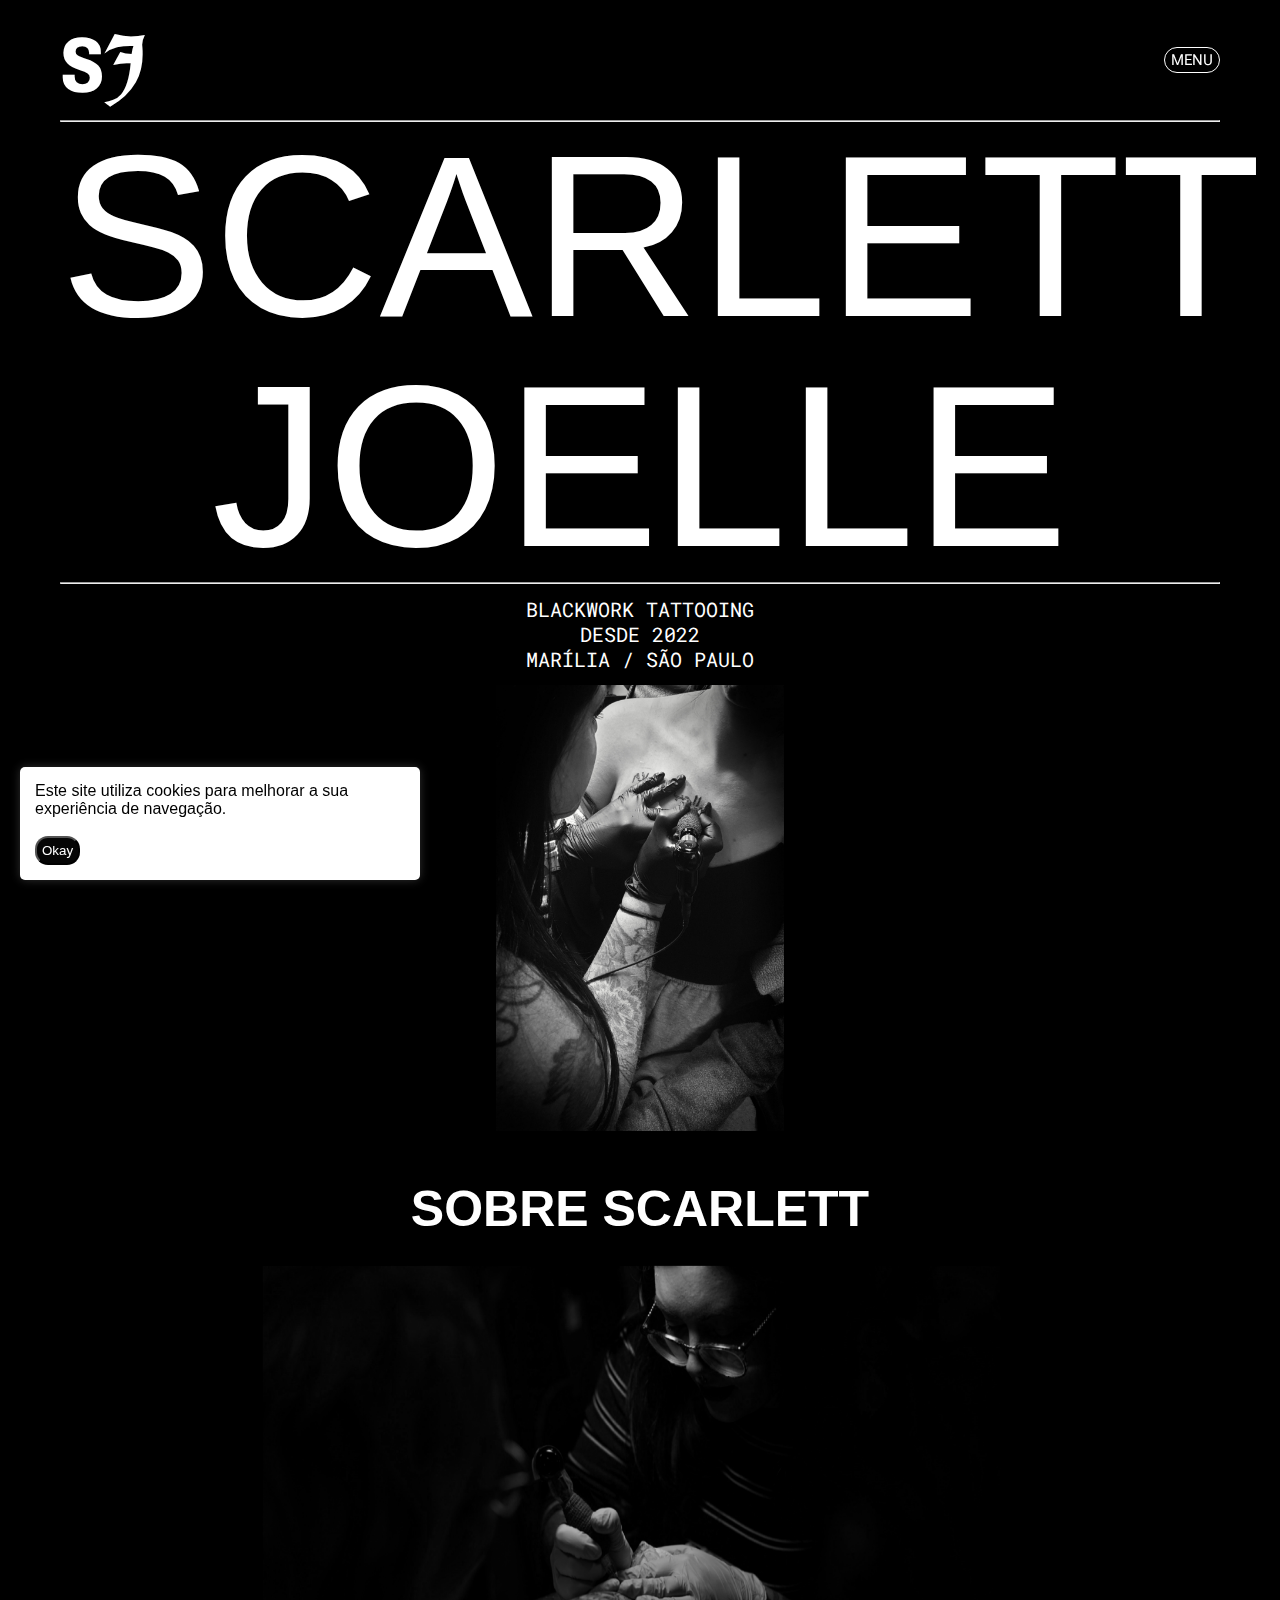
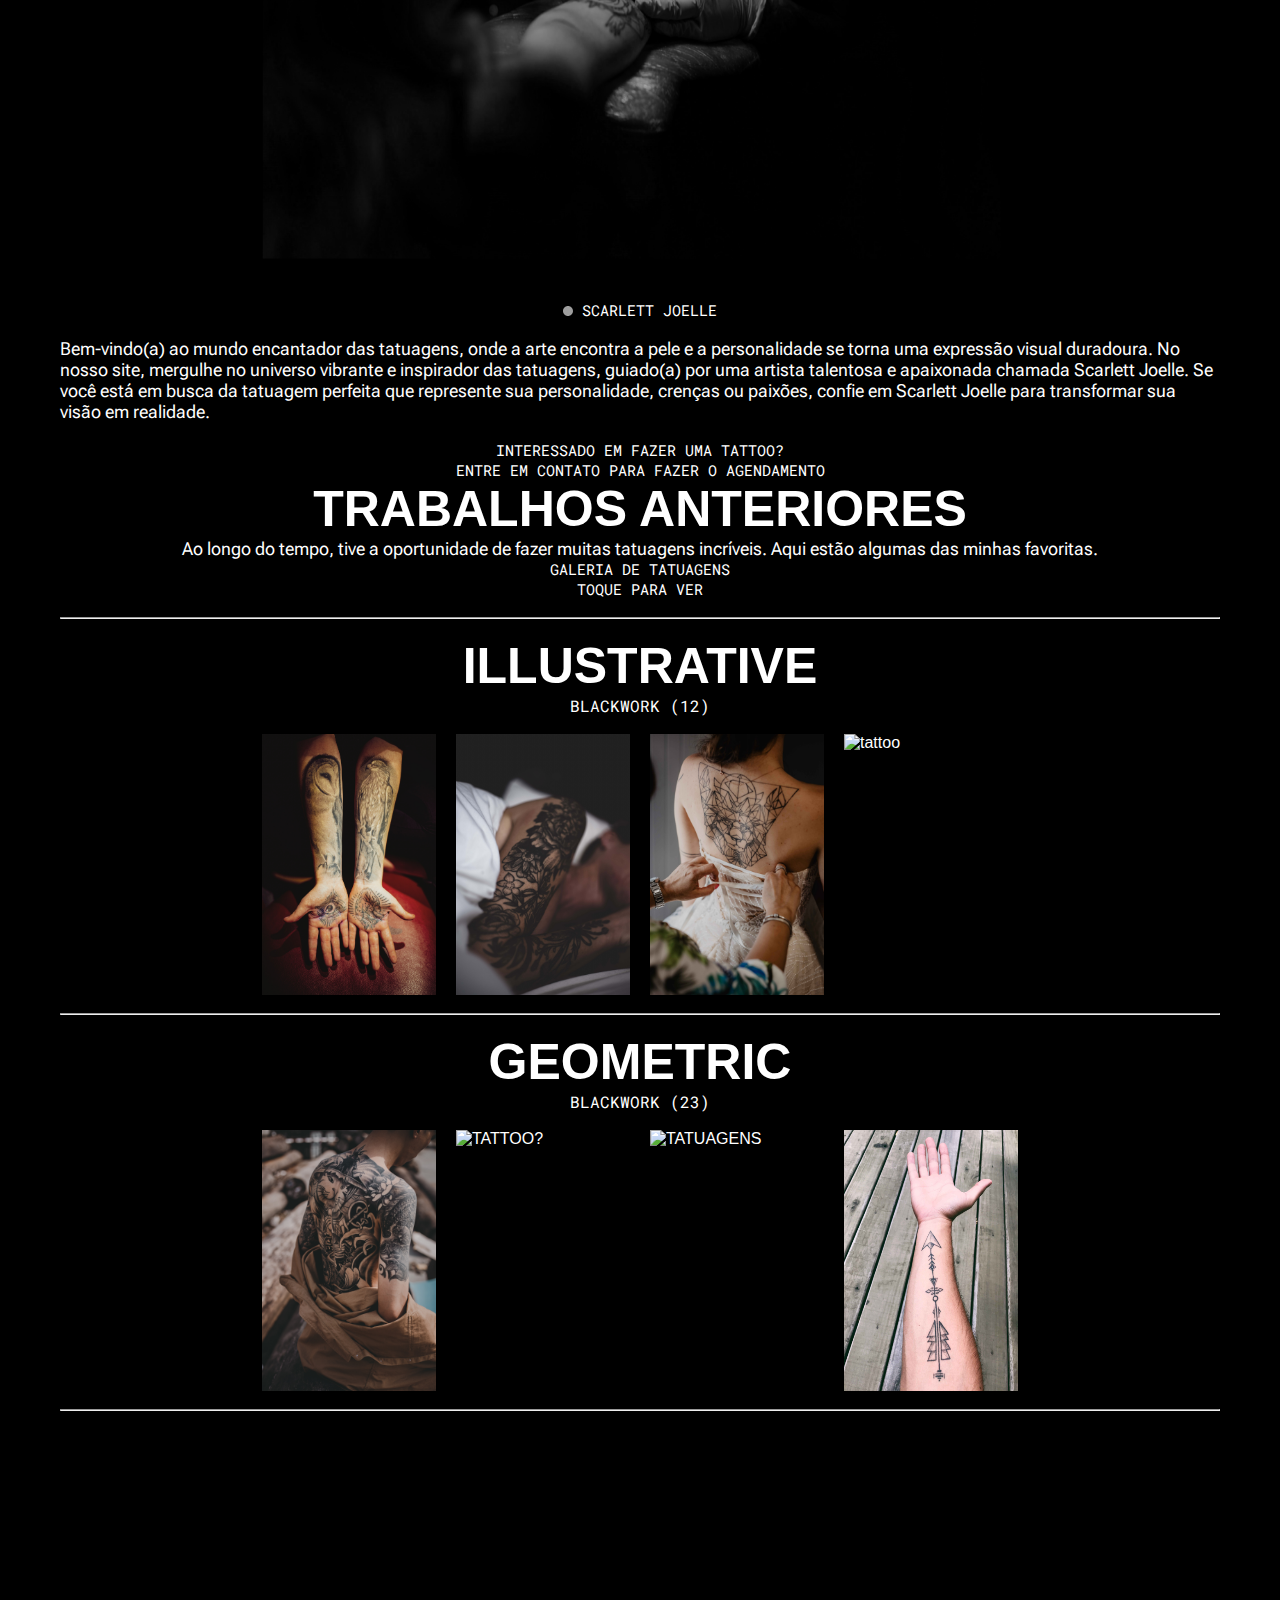
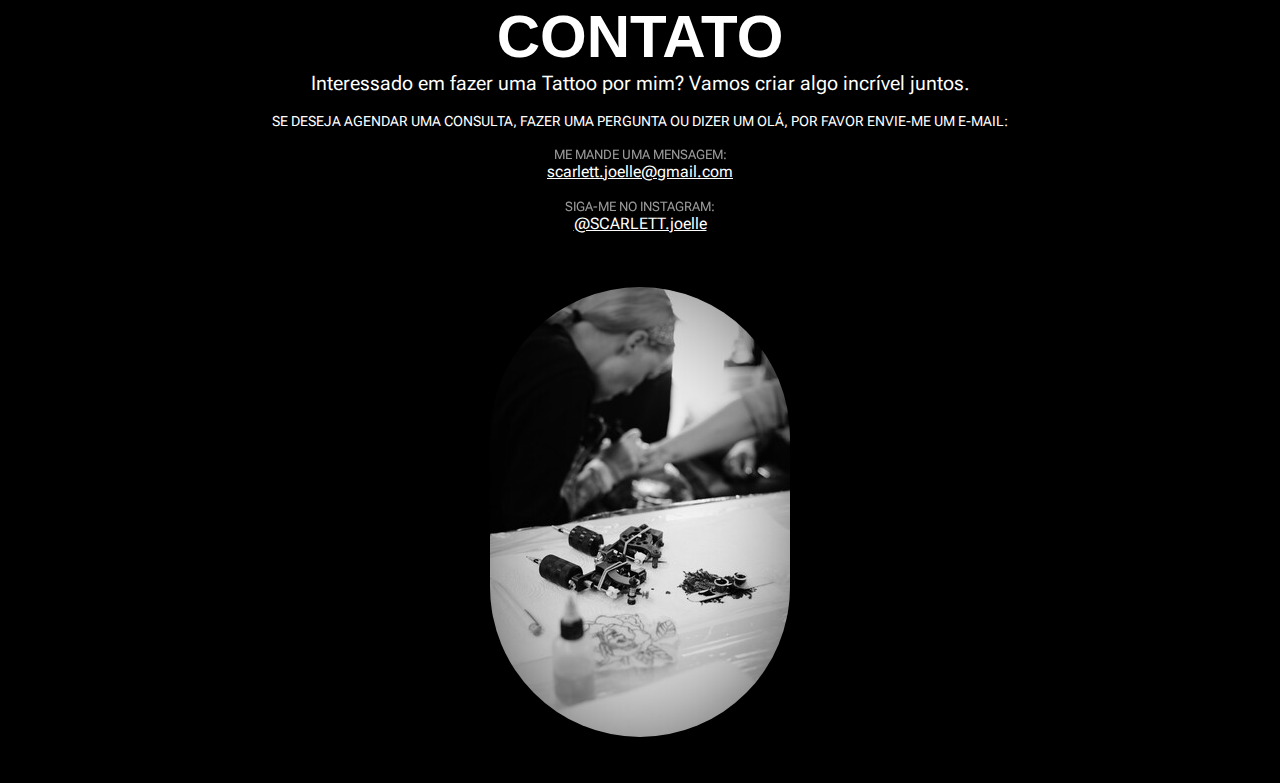
==== index.html @ e3469844 "ok" ====
<!DOCTYPE html>
<html lang="pt-BR">
  <head>
    <meta charset="UTF-8" />
    <meta http-equiv="X-UA-Compatible" content="IE=edge" />
    <meta name="viewport" content="width=device-width, initial-scale=1.0" />
    <title>Scarlett Studio.</title>
    <meta name="description" content="Confira meu portfólio de tatuagens com designs exclusivos e personalizados. Veja exemplos de estilos como realismo, minimalista e muito mais.">
    <meta name="keywords" content="tatuagens, portfólio, designs, realismo, minimalista">
    <meta name="author" content="SCARLETT JOELLE">
    <meta name="viewport" content="width=device-width, initial-scale=1.0">
    <link rel="stylesheet" href="assets/css/projeto.css" />
    <link rel="preconnect" href="https://fonts.googleapis.com">
    <link rel="preconnect" href="https://fonts.gstatic.com" crossorigin>
    <link href="https://fonts.googleapis.com/css2?family=Roboto+Condensed:wght@400;700&family=Roboto+Flex:opsz,wght@8..144,400;8..144,500&family=Roboto+Mono:wght@400;500;600;700&family=Roboto:wght@500;700;900&family=UnifrakturCook:wght@700&display=swap" rel="stylesheet">   
    <script>
    function mostraMenu(){
        var elementNav = document.getElementById("menu");
        elementNav.classList.toggle("menu-aberto");
        var elementNav = document.getElementById("btn-menu");
        elementNav.classList.toggle("btn-menu-fechar");
    }
  </script>
  <!-- Google tag (gtag.js) -->
<script async src="https://www.googletagmanager.com/gtag/js?id=G-7M1KTWNKVF"></script>
<script>
  window.dataLayer = window.dataLayer || [];
  function gtag(){dataLayer.push(arguments);}
  gtag('js', new Date());

  gtag('config', 'G-7M1KTWNKVF');
</script>

  </head>
  <body>
    <div id="cookie-notification">
      <p>Este site utiliza cookies para melhorar a sua experiência de navegação.</p>
      <br>
      <button id="accept-cookie">Okay</button>
    </div>
    
    <script>
      // Função para fechar a notificação de cookie e definir um cookie de aceitação ou negação
      function closeCookieNotification(accepted) {
        document.getElementById("cookie-notification").style.display = "none";
        var cookieValue = accepted ? "true" : "false";
        // Define um cookie chamado "cookie_accepted" com o valor de aceitação ou negação e validade de 30 dias
        var date = new Date();
        date.setTime(date.getTime() + 30 * 24 * 60 * 60 * 1000);
        var expires = "expires=" + date.toUTCString();
        document.cookie = "cookie_accepted=" + cookieValue + ";" + expires + ";path=/";
      }
    
      // Verifica se o cookie de aceitação ou negação já existe
      function checkCookieAccepted() {
        var cookies = document.cookie.split(";");
        for (var i = 0; i < cookies.length; i++) {
          var cookie = cookies[i].trim();
          if (cookie.indexOf("cookie_accepted=") === 0) {
            return cookie.substring("cookie_accepted=".length, cookie.length) === "true";
          }
        }
        return false;
      }
    
      // Verifica se o cookie de aceitação ou negação existe, caso contrário, exibe a notificação
      if (!checkCookieAccepted()) {
        document.getElementById("cookie-notification").style.display = "block";
      }
    
      // Adiciona o evento de clique ao botão de aceitar cookie
      document.getElementById("accept-cookie").addEventListener("click", function() {
        closeCookieNotification(true);
      });
    </script>

    <header>
        <div id="cabecalho">
          <a href="index.html"><h1>S<span class="sl">J</span></h1></a>
          <a id="btn-menu" href="#" onclick="mostraMenu();"></a>
        </div>
        <nav id="menu">
            <a id="display" href="#sobre" onclick="mostraMenu();">SOBRE</a>
            <a href="#trabahos" onclick="mostraMenu();">TRABALHOS</a>
            <a id="display" href="#contato" onclick="mostraMenu();">CONTATO</a>
        </nav>
        
      </header>
    <main>
        <section id="tit">
          <hr class="linha"/>
          SCARLETT JOELLE
          <hr class="linha"/>
          <p id="p-tit">BLACKWORK TATTOOING
            <br>
            DESDE 2022
            <br>
            MARÍLIA /  SÃO PAULO</p>
          <img id="banner" src="assets/images/scott-brayley-IfFhWg6dvDY-unsplash-editado.jpg" alt="tattoo">
        </section>
        <section id="sobre">
          <h2 id="sob-tit">SOBRE SCARLETT</h2>
          <img id="img-sob" src="assets/images/17_05_2023 20_08_24.png" alt="tattoo">
          <p id="img-desc-sob"><svg height="10px" width="10px" version="1.1" id="Capa_1" xmlns="http://www.w3.org/2000/svg" xmlns:xlink="http://www.w3.org/1999/xlink" viewBox="0 0 451.827 451.827" xml:space="preserve" fill="#000000"><g id="SVGRepo_bgCarrier" stroke-width="0"></g><g id="SVGRepo_tracerCarrier" stroke-linecap="round" stroke-linejoin="round"></g><g id="SVGRepo_iconCarrier"> <g> <g> <path style="fill:#9e9e9e;" d="M225.922,0C101.351,0,0.004,101.347,0.004,225.917s101.347,225.909,225.917,225.909 c124.554,0,225.901-101.347,225.901-225.909C451.823,101.347,350.476,0,225.922,0z"></path> </g> </g> </g></svg> SCARLETT JOELLE</p>
          <br>
          <p id="sob-texto">Bem-vindo(a) ao mundo encantador das tatuagens, onde a arte encontra a pele e a personalidade se torna uma expressão visual duradoura. No nosso site, mergulhe no universo vibrante e inspirador das tatuagens, guiado(a) por uma artista talentosa e apaixonada chamada Scarlett Joelle. Se você está em busca da tatuagem perfeita que represente sua personalidade, crenças ou paixões, confie em Scarlett Joelle para transformar sua visão em realidade. </p>
          <br>
          <p id="sob-texto-2">INTERESSADO EM FAZER UMA TATTOO?</p>
          <p id="sob-texto-3">ENTRE EM CONTATO PARA FAZER O AGENDAMENTO</p>
        </section>
        <section id="trabahos">
          <b><h2 id="trab-tit">TRABALHOS ANTERIORES</h2></b>
          <p id="trab-sub">Ao longo do tempo, tive a oportunidade de fazer muitas tatuagens incríveis. Aqui estão algumas das minhas favoritas.</p>
          <b><p class="sobre-ilus">GALERIA DE TATUAGENS</p></b>
          <p class="sobre-ilus">TOQUE PARA VER</p>
          <br>
          <hr class="linha"/>
          <br>
          <h3 id="ilustra">ILLUSTRATIVE</h3>
          <p id="ilus">BLACKWORK (12)</p>
          <br>
          <div class="galeria">
            <img src="assets/images/aleks-marinkovic-SU0K64C51M0-unsplash.jpg" alt="tattoo">
            <img src="assets/images/paul-johnston-iAKXY_fPt8E-unsplash-editado5.jpg" alt="tattoo">
            <img src="assets/images/victoria-priessnitz-77YBkkZl800-unsplash-editado2.jpg" alt="tattoo">
            <img src="assets/images/david-suarez--xTucAgmR4w-unsplash.jpg" alt="tattoo">
          </div>
          <br>
          <hr class="linha"/>
          <br>
          <h3 id="geo">GEOMETRIC</h3>
          <p id="ilus">BLACKWORK (23)</p>
          <br>
          <div class="galeria">
            <img src="assets/images/hung-pham-DWHzxQd_uOY-unsplash.jpg" alt="TATTOOING">
            <img src="assets/images/jannis-lucas-oax6DCsi6V4-unsplash.jpg" alt="TATTOO?">
            <img src="assets/images/jasmin-chew-WbWOF8z_NGQ-unsplash.jpg" alt="TATUAGENS">
            <img src="assets/images/matheus-frade-bWoig_hZxIU-unsplash-editado3.jpg" alt="Tattoo">
          </div>
          <br>
          <hr class="linha"/>
          <br>
          <br>
          <br>

        </section>
        <br>
        <section id="contato">
          <br>
        <br>
        <br>
        <br>
          <h2 id="cont-tit">CONTATO</h2>
          <p id="cont-sub">Interessado em fazer uma Tattoo por mim? Vamos criar algo incrível juntos.</p>
          <br>
          <p id="cont-text-2">SE DESEJA AGENDAR UMA CONSULTA, FAZER UMA PERGUNTA OU DIZER UM OLÁ, POR FAVOR ENVIE-ME UM E-MAIL:</p>
          <br>
          <p id="pre-email">ME MANDE UMA MENSAGEM:</p>
          <a href="mailto:scarlett.joelle@gmail.com" target="_blank">scarlett.joelle@gmail.com</a>
          <br>
          <p id="pre-ig">SIGA-ME NO INSTAGRAM:</p>
          <a href="https://www.instagram.com/seu_usuario/" target="_blank">@SCARLETT.joelle</a>
          <br>
          <br>
          <br>
          <img id="cont-img"  src="assets/images/sinitta-leunen-S9xEfo2V1ic-unsplash (1).jpg" alt="tattoo">
          
        </section>
    </main>
    <footer>

    </footer>
    
  </body>
 
</html>
---- assets/css/projeto.css ----
* {
    margin: 0px;
    padding: 0px;
    box-sizing: border-box;
  }
  
  body { 
    background-color: rgb(0, 0, 0);
    color: #ffffff;
  }

  /* header */
  
  #cabecalho {
    z-index: 10;
    position: relative;
    display: flex;
    max-width: 1200px;
    margin: 0px auto;
    height: 120px;
    border-bottom: 1.5px solid transparent;
    justify-content: space-between;
    align-items: center;
    padding: 0px 20px ;
    filter: drop-shadow(0px 2px 3px #000);
  }

  header {
    position: sticky;
    top: 0px;
    left: 0px;
    width:100%;
   
  } 

  h1 {
    width: 87px;
    height: 68px;
    font-weight: 700 bold;
    font-size: 76px;
    line-height: 76px; 
    color: #ffffff;
    /* filter: invert(1) contrast(9); */
    background: inherit;
    position: relative;
    cursor: pointer;
  }

  .sl {
    font-family: 'UnifrakturCook', cursive;
    /* Other font properties */
  }
  

  h1::after {
    content: "";
    position: absolute;
    top: 50%;
    left: 4px;
    width: 0px;
    height: 6px;
    background-color: #ffffff;
    transition: all .4s ease;
   
  }

  h1:hover::after  {
    width: 100% !important;
  }
  
  /* menu */

  #btn-menu {
    color: #ffffff transparent;
    /*filter: invert(1) contrast(9);*/
  }

  #btn-menu,
  h1 {
    color: rgb(255, 255, 255);
    text-align: center;
  }

  #btn-menu {
    border:1px solid #ffffff ;
    border-radius: 13px ;
    font-weight: 400;
    padding: 6px;
    font-size: 15px;
    text-decoration: none;
    line-height: 12px;
  }

  #btn-menu::after {
    content: "MENU";
  }

  .btn-menu-fechar::after {
    content: "FECHAR" !important;
  }

  #cabecalho a{
    text-decoration: none;
  }

  #menu a {
    color: #ffffff;
    font-size:80px;
    font-weight: bolder;
    text-decoration: none;
    text-align: center;
    /*filter: drop-shadow(0px 2px 3px #000);*/
  }

  .menu-aberto{ 
    transition: all .6s ease-out;
    top: 0px !important;
  }
  
  #menu{
    display: flex !important;
    flex-direction: column;
    position: absolute;
    top: -100vh;
    left: 0px;
    width: 100%;
    padding-top: 120px;
    padding-bottom: 120px;
    background-color: rgba(0, 0, 0, 0.973);
  }

  /*#display {
    font-family: 'UnifrakturCook', cursive;
  }*/

  #cookie-notification {
    background-color: #ffffff;
    font-family: Arial, Helvetica, sans-serif;
    color: #000000;
    border-radius: 5px;
    padding: 15px;
    position: fixed;
    bottom: 20px;
    left: 20px;
    right: 20px;
    max-width: 400px;
    box-shadow: 0 0 10px rgb(48, 48, 48);
  }
  
  #accept-cookie {
    background-color: rgba(0, 0, 0, 0.98);
    color: #ffffff;
    padding: 5px;
    border-radius: 13px;
    transition: all 0.3s ease;
    text-align: right; 
  }
  
  #accept-cookie:hover {
    cursor: pointer;
    background-color: rgba(150, 150, 150, 0.98);
    color: #000000;
    box-shadow: 0 0 10px rgb(0, 0, 0);
  }

  header,
  main {
    font-family: Arial, Helvetica, sans-serif;
    padding: 0px 20px;
    max-width: 1200px;
    margin-inline: auto;
  }
  
  section {
    min-height: 500px;
    font-family: Arial, Helvetica, sans-serif;
  }

  section::first-letter {
    font-family: 'UnifrakturCook', cursive;
    /* Other font properties */
  }
  
  .linha {
  border: 0px 20px;
  margin: 0px auto;
  align-items: center;
  max-width: 1200px;
  width: 100%;
  color: #ffffff;
  padding: 20px auto;
 }

  /* Section: Título */

 
  

  #tit {
    font-weight:normal;
    font-size: 15vw;
    line-height: 1;
    text-align: center;
    color: #ffffff;
  }
  
  #tit::first-letter {
    font-family: 'UnifrakturCook', cursive;
    /* Other font properties */
  }

  #p-tit {
    font-family: 'Roboto Mono', monospace;
    font-weight: 400;
    font-size: 20px;
    line-height: 25px;
    border: 10px auto;
    padding-top: 13px;
  }
  
  #banner {
  padding: 13px;
  background-image: url('../images/scott-brayley-IfFhWg6dvDY-unsplash.jpg');
  width: 314px;
  height: 472px;
  }

  /* Section: Sobre */
  
  #sobre {
  display: flex;
  justify-content: center;
  align-items: center;
  flex-direction: column;
  text-align: center;
  height: 100vh;
  }
  
  #sob-tit{
  font-size: 50px;
  font-weight: bold;
  }

  #img-sob {
    height: 236px;
    width: 314px;
    margin-bottom: 20px;
  }
  
  #img-desc-sob{
  font-family: 'Roboto Mono', monospace;
  font-weight: 400;
  font-size: 15px;
  text-align: left;
  }
  
  #sob-texto{
    font-family: 'Roboto Flex', sans-serif;
    font-size: 18px;
  font-weight: 400;
  text-align: left;
  }

  #sob-texto-2 {
    font-size: 15px;
  font-family: 'Roboto Mono', monospace;
  font-weight: 400;
  text-align: left;
  }

  #sob-texto-3 {
    font-size: 15px;
  font-family: 'Roboto Mono', monospace;
  font-weight: 400;
  text-align: left;
  }
  
  /* Section: Trabalhos */

  #trabalhos {
    display: flex;
    justify-content: center;
    align-items: center;
    flex-direction: column;
    text-align: center;
    height: 100vh;
  }

  #trab-tit{
    text-align: center;
    font-size: 50px;
    font-weight: bold;
  }
  
  #trab-sub{
    font-size: 18px;
    font-family: 'Roboto Flex', sans-serif;
    font-weight: 400;
    text-align: center;
  }

  .sobre-ilus{
    font-family: 'Roboto Mono', monospace;
    font-size: 15px;
    text-align: center;
    font-weight: normal;
  }

  #ilustra{
    font-size: 50px;
    text-align: center;
    font-weight: bold;
  }

  #geo{
    font-size: 50px;
    text-align: center;
    font-weight: bold;
  }
  
  #ilus{
    font-family: 'Roboto Mono', monospace;
    text-align: center;
    padding: 20px auto;
  }
  
/* CONTATO */

#cont-tit{
  text-align: center;
  font-size: 60px;
  font-weight: bold;
}

#cont-sub{
  font-family: 'Roboto Flex', sans-serif;
  font-size: 20px;
  font-weight: 400;
}

#cont-text-2{
  font-family: 'Roboto Flex', sans-serif;
  font-weight: 400;
  font-size: 14px;
}

#pre-email {
  font-family: 'Roboto Flex', sans-serif;
  opacity: 0.6;
  font-weight: 400;
  font-size: 13px;
}

#pre-ig {
  font-family: 'Roboto Flex', sans-serif;
  opacity: 0.6;
  font-size: 13px;
}

#contato {
  display: flex;
  justify-content: center;
  align-items: center;
  flex-direction: column;
  text-align: center;
  height: 100vh;
}

  .underline {
    animation: letter-animation 5s linear;
  }
  
  

  #cont-img{
    border-radius: 150px;
  }
  /* desktop */

.galeria{
  display: flex;
  justify-content: center;
  flex-direction: column;
  gap:20px;
}

a {
  font-family: 'Roboto Flex', sans-serif;
  color: #ffffff;
}

  @media (min-width: 700px) {
    #tit {

      font-style: condensed;
      font-weight: 500;
      font-size: 15vw;
    }
    
.galeria{
  display: flex;
  justify-content: center;
  flex-direction: row;
  gap:20px;
}

.galeria img {
  width: 15%;
}

 
  }
  
  @media (min-width:1200px) {
   
    #cabecalho {
        padding: 0px 0px ;
      }
      #tit {
        font-style: condensed;
        font-weight: 500;
        font-size: 230px;
      }

      #img-sob {
        width: 800px;
        height: 800px;
      }
   
 }
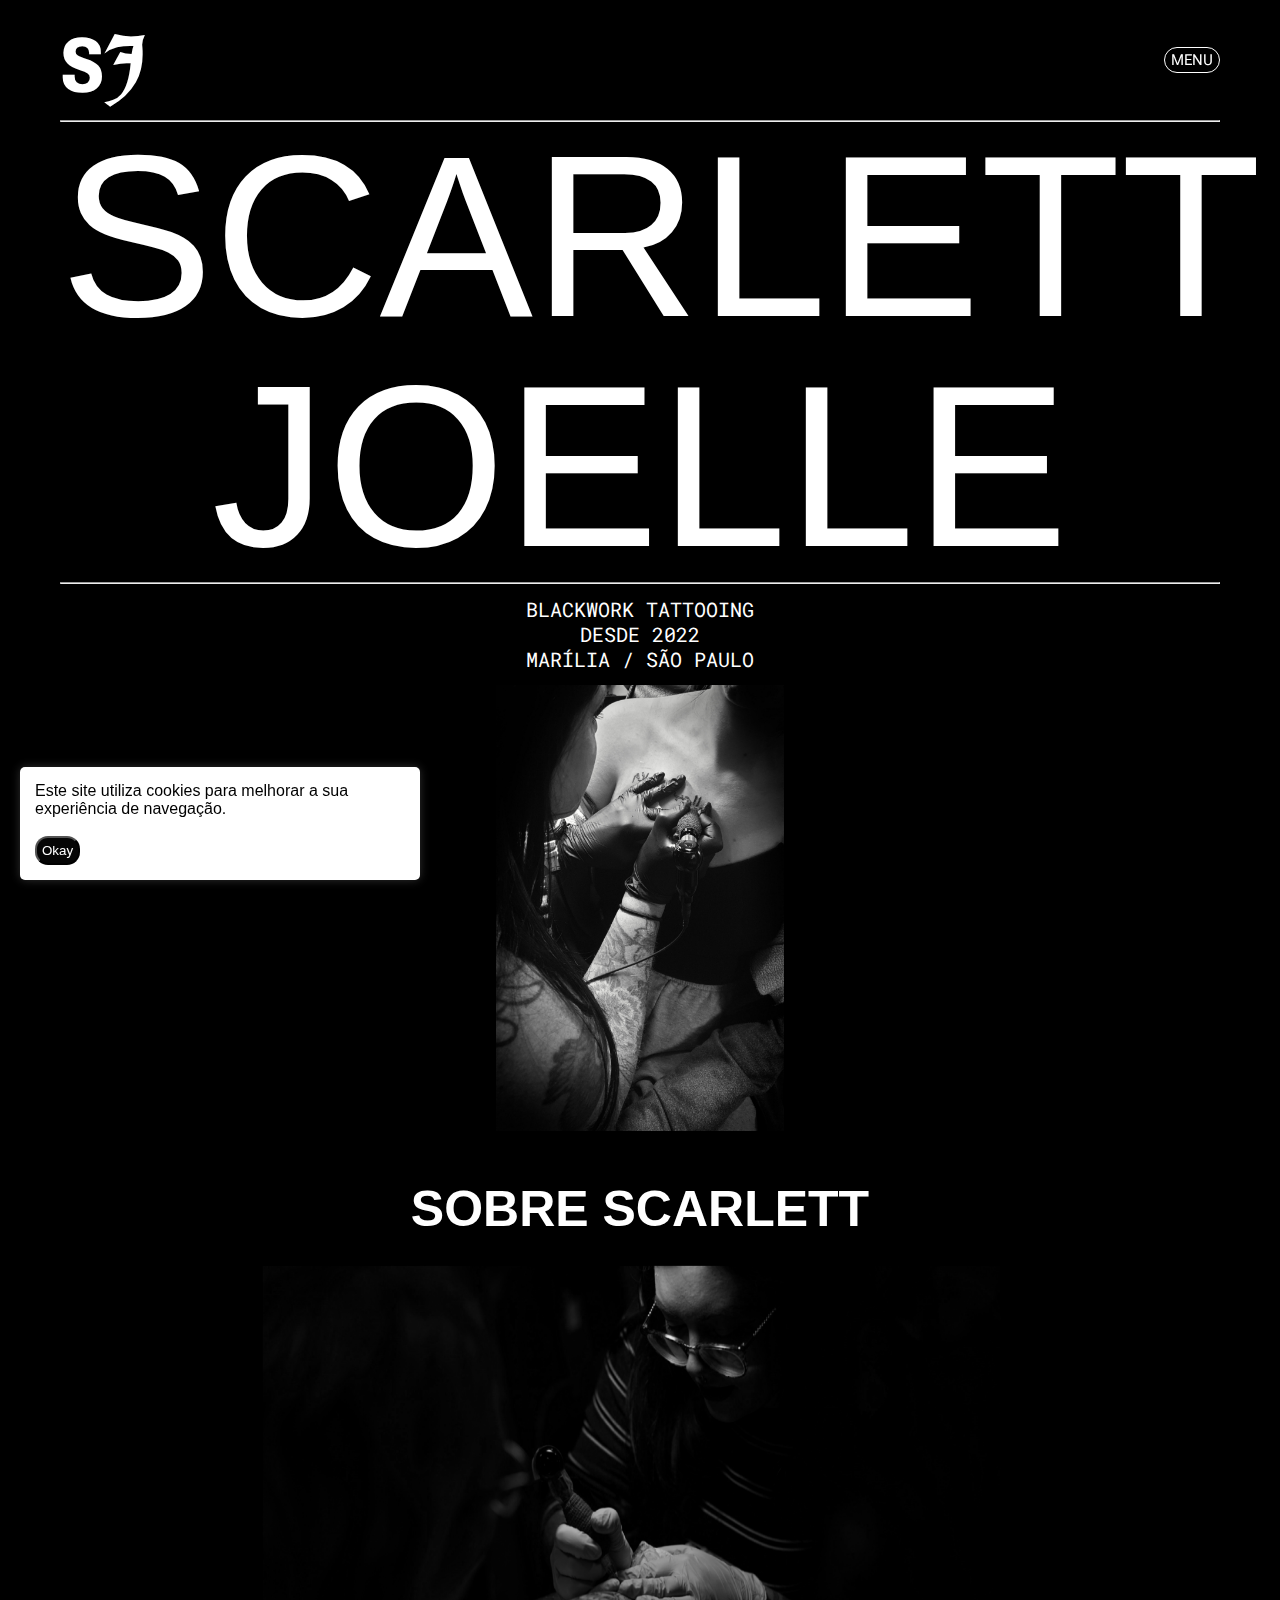
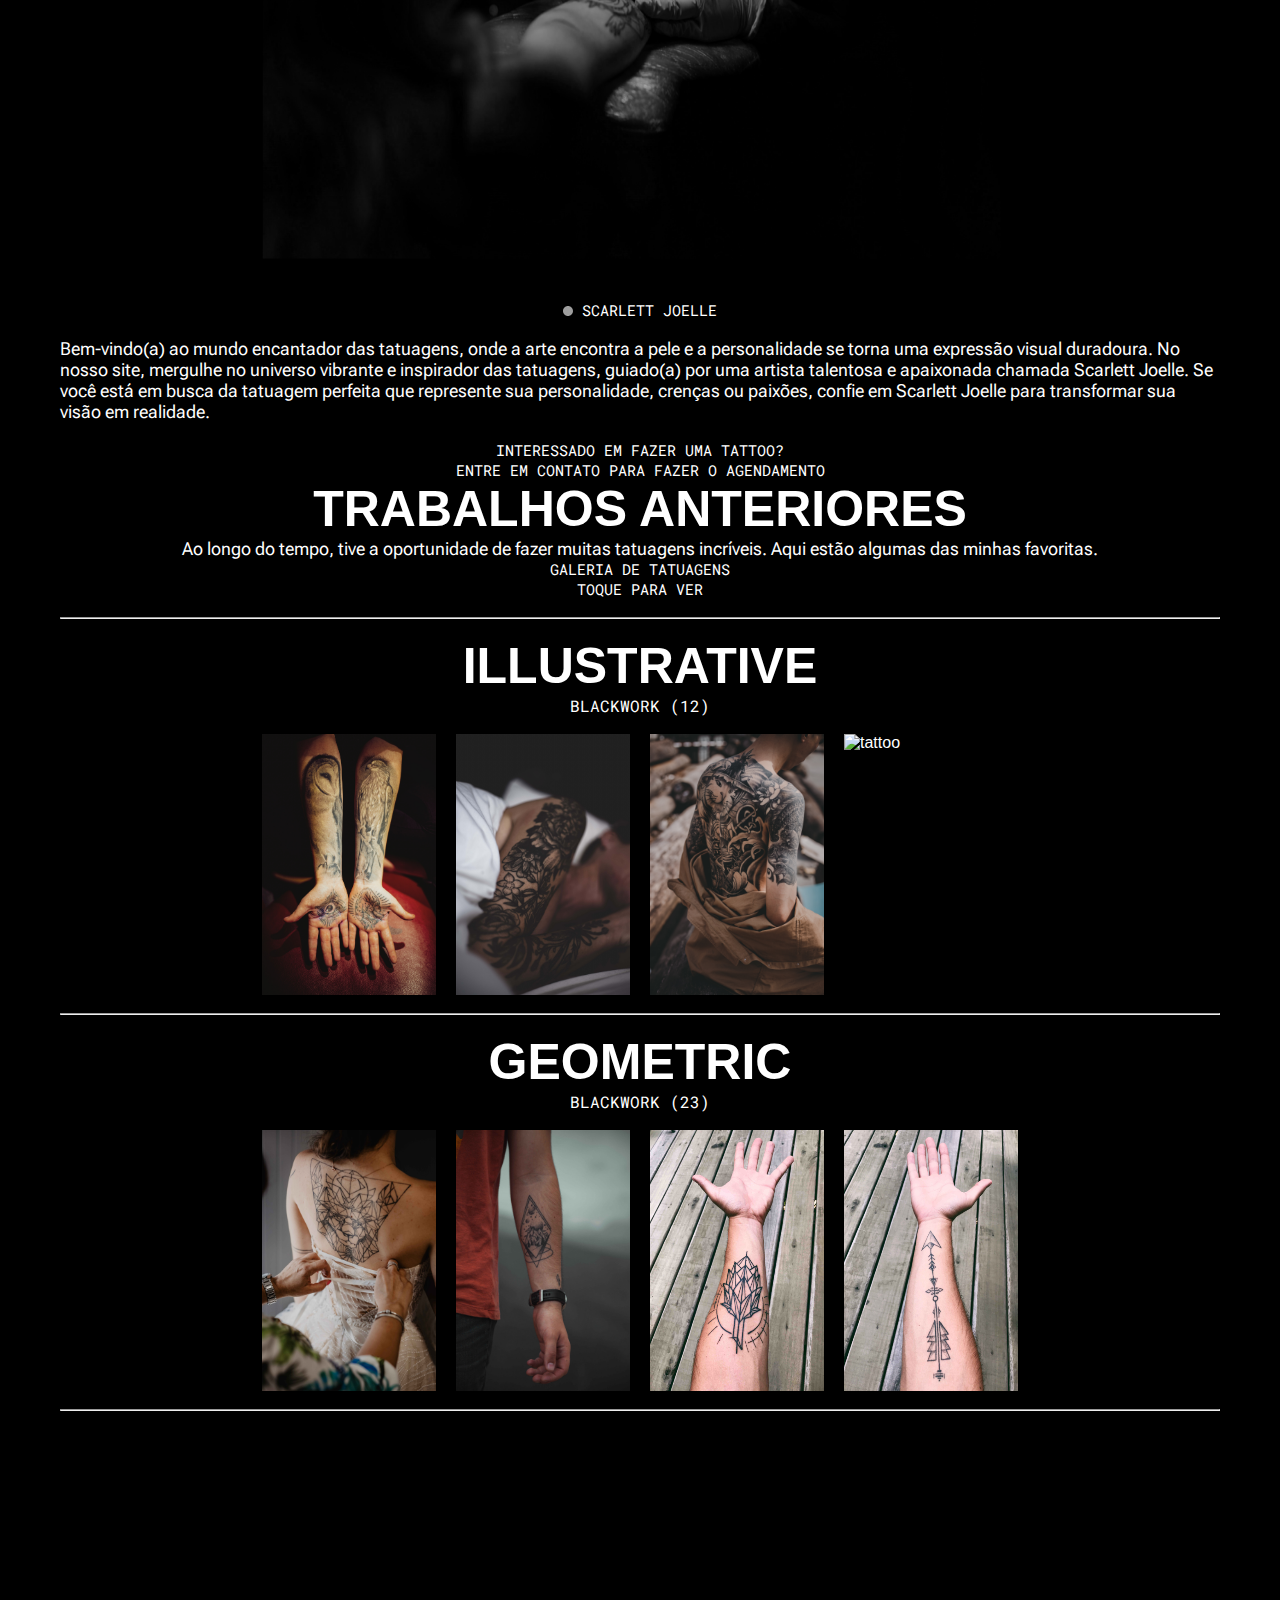
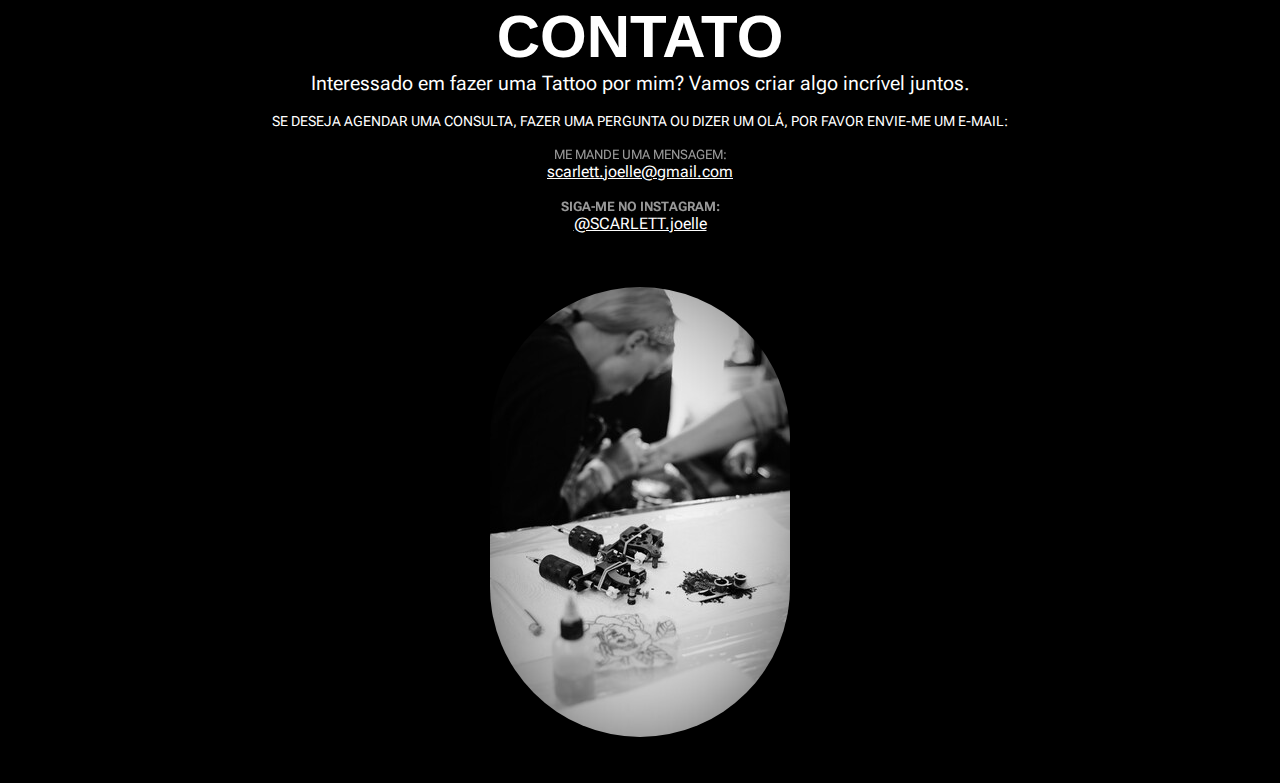
==== commit 7ee7af6f: "Merge branch 'main' of https://github.com/mayathianne/proj" ====
--- a/index.html
+++ b/index.html
@@ -105,36 +105,36 @@
           <br>
           <p id="sob-texto">Bem-vindo(a) ao mundo encantador das tatuagens, onde a arte encontra a pele e a personalidade se torna uma expressão visual duradoura. No nosso site, mergulhe no universo vibrante e inspirador das tatuagens, guiado(a) por uma artista talentosa e apaixonada chamada Scarlett Joelle. Se você está em busca da tatuagem perfeita que represente sua personalidade, crenças ou paixões, confie em Scarlett Joelle para transformar sua visão em realidade. </p>
           <br>
-          <p id="sob-texto-2">INTERESSADO EM FAZER UMA TATTOO?</p>
-          <p id="sob-texto-3">ENTRE EM CONTATO PARA FAZER O AGENDAMENTO</p>
+          <h3 id="sob-texto-2">INTERESSADO EM FAZER UMA TATTOO?</h3>
+          <h3 id="sob-texto-3">ENTRE EM CONTATO PARA FAZER O AGENDAMENTO</h3>
         </section>
         <section id="trabahos">
-          <b><h2 id="trab-tit">TRABALHOS ANTERIORES</h2></b>
+          <b><p id="trab-tit">TRABALHOS ANTERIORES</p></b>
           <p id="trab-sub">Ao longo do tempo, tive a oportunidade de fazer muitas tatuagens incríveis. Aqui estão algumas das minhas favoritas.</p>
           <b><p class="sobre-ilus">GALERIA DE TATUAGENS</p></b>
           <p class="sobre-ilus">TOQUE PARA VER</p>
           <br>
           <hr class="linha"/>
           <br>
-          <h3 id="ilustra">ILLUSTRATIVE</h3>
+          <p id="ilustra">ILLUSTRATIVE</p>
           <p id="ilus">BLACKWORK (12)</p>
           <br>
           <div class="galeria">
             <img src="assets/images/aleks-marinkovic-SU0K64C51M0-unsplash.jpg" alt="tattoo">
             <img src="assets/images/paul-johnston-iAKXY_fPt8E-unsplash-editado5.jpg" alt="tattoo">
-            <img src="assets/images/victoria-priessnitz-77YBkkZl800-unsplash-editado2.jpg" alt="tattoo">
+            <img src="assets/images/hung-pham-DWHzxQd_uOY-unsplash.jpg" alt="tattoo">
             <img src="assets/images/david-suarez--xTucAgmR4w-unsplash.jpg" alt="tattoo">
           </div>
           <br>
           <hr class="linha"/>
           <br>
-          <h3 id="geo">GEOMETRIC</h3>
+          <p id="geo">GEOMETRIC</p>
           <p id="ilus">BLACKWORK (23)</p>
           <br>
           <div class="galeria">
-            <img src="assets/images/hung-pham-DWHzxQd_uOY-unsplash.jpg" alt="TATTOOING">
-            <img src="assets/images/jannis-lucas-oax6DCsi6V4-unsplash.jpg" alt="TATTOO?">
-            <img src="assets/images/jasmin-chew-WbWOF8z_NGQ-unsplash.jpg" alt="TATUAGENS">
+            <img src="assets/images/victoria-priessnitz-77YBkkZl800-unsplash-editado2.jpg" alt="TATTOOING">
+            <img src="assets/images/daniel-eliashevskyi-CDxbP9Rq1sc-unsplash-editado.jpg" alt="TATTOO?">
+            <img src="assets/images/matheus-frade-eyzdb1C3JDM-unsplash-editado12.jpg" alt="TATUAGENS">
             <img src="assets/images/matheus-frade-bWoig_hZxIU-unsplash-editado3.jpg" alt="Tattoo">
           </div>
           <br>
@@ -150,15 +150,15 @@
         <br>
         <br>
         <br>
-          <h2 id="cont-tit">CONTATO</h2>
+          <p id="cont-tit">CONTATO</p>
           <p id="cont-sub">Interessado em fazer uma Tattoo por mim? Vamos criar algo incrível juntos.</p>
           <br>
-          <p id="cont-text-2">SE DESEJA AGENDAR UMA CONSULTA, FAZER UMA PERGUNTA OU DIZER UM OLÁ, POR FAVOR ENVIE-ME UM E-MAIL:</p>
+          <h3 id="cont-text-2">SE DESEJA AGENDAR UMA CONSULTA, FAZER UMA PERGUNTA OU DIZER UM OLÁ, POR FAVOR ENVIE-ME UM E-MAIL:</h3>
           <br>
-          <p id="pre-email">ME MANDE UMA MENSAGEM:</p>
+          <h3 id="pre-email">ME MANDE UMA MENSAGEM:</h3>
           <a href="mailto:scarlett.joelle@gmail.com" target="_blank">scarlett.joelle@gmail.com</a>
           <br>
-          <p id="pre-ig">SIGA-ME NO INSTAGRAM:</p>
+          <h3 id="pre-ig">SIGA-ME NO INSTAGRAM:</h3>
           <a href="https://www.instagram.com/seu_usuario/" target="_blank">@SCARLETT.joelle</a>
           <br>
           <br>
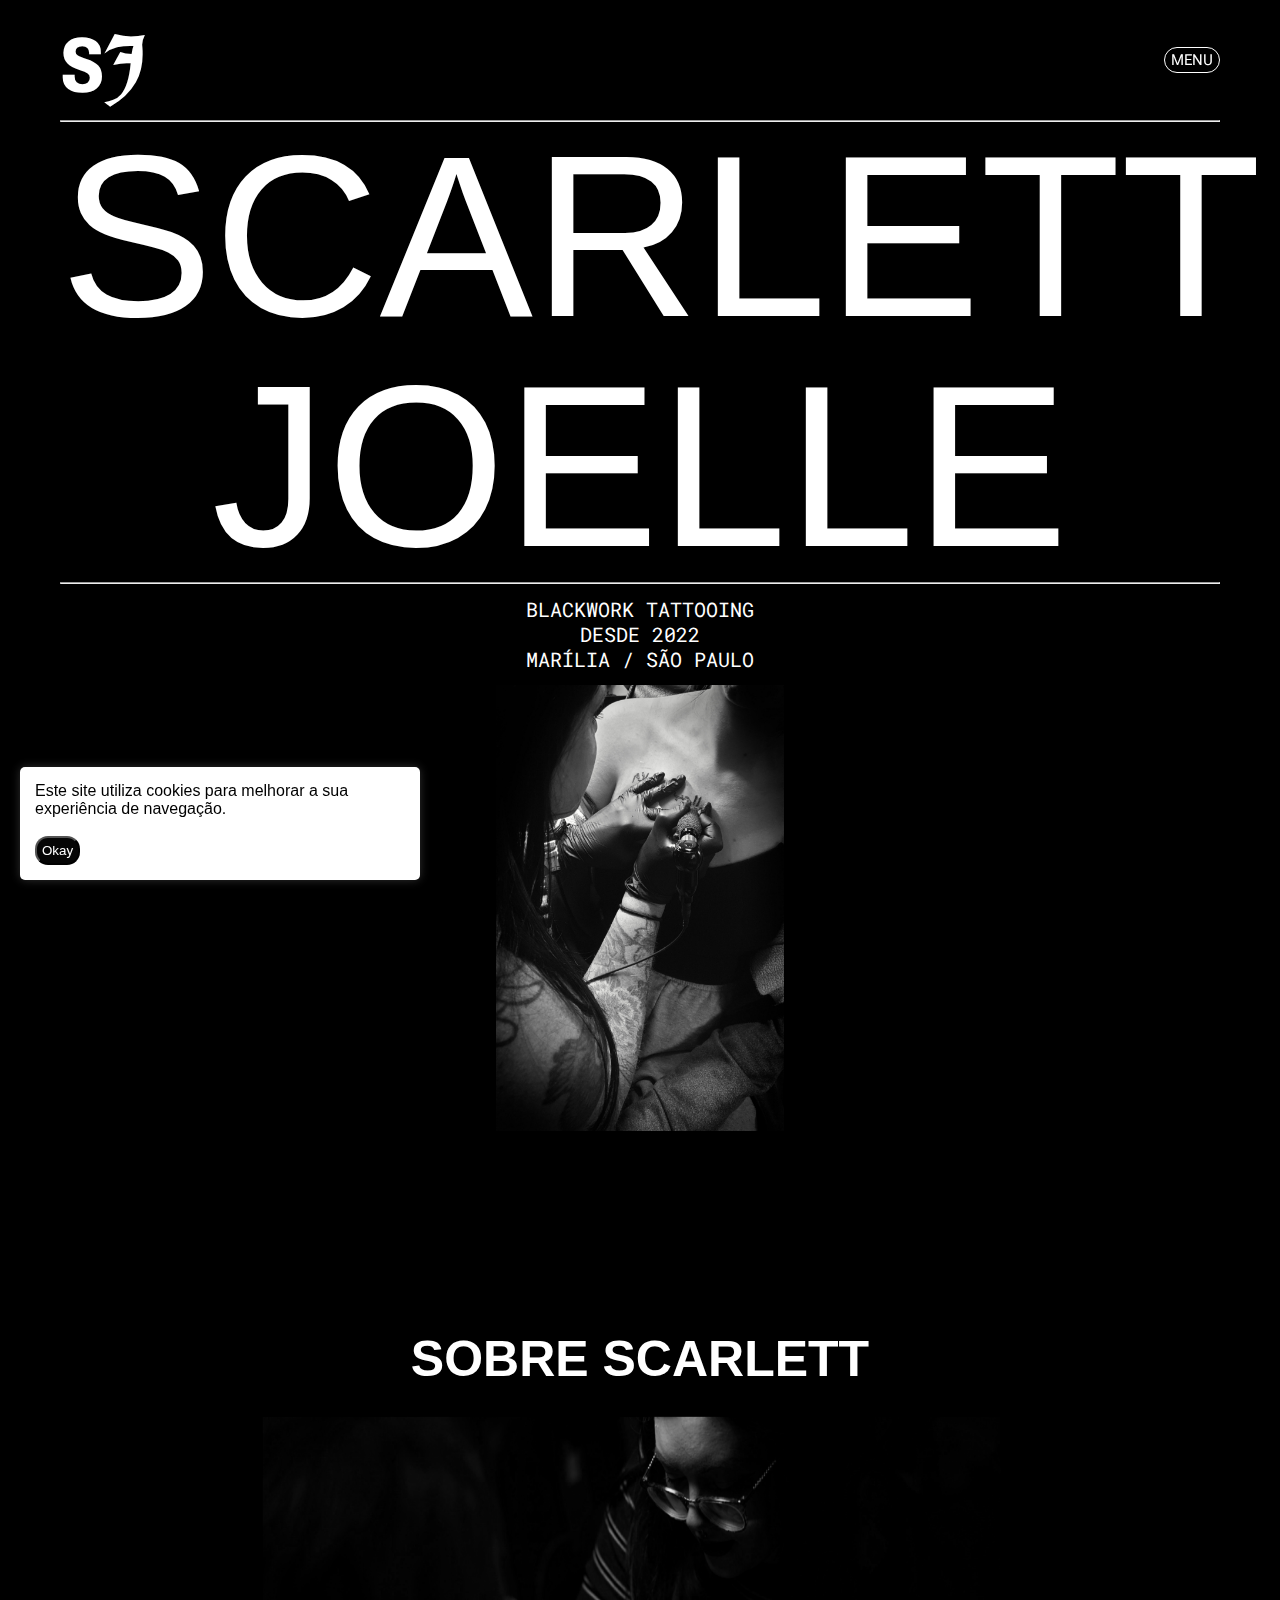
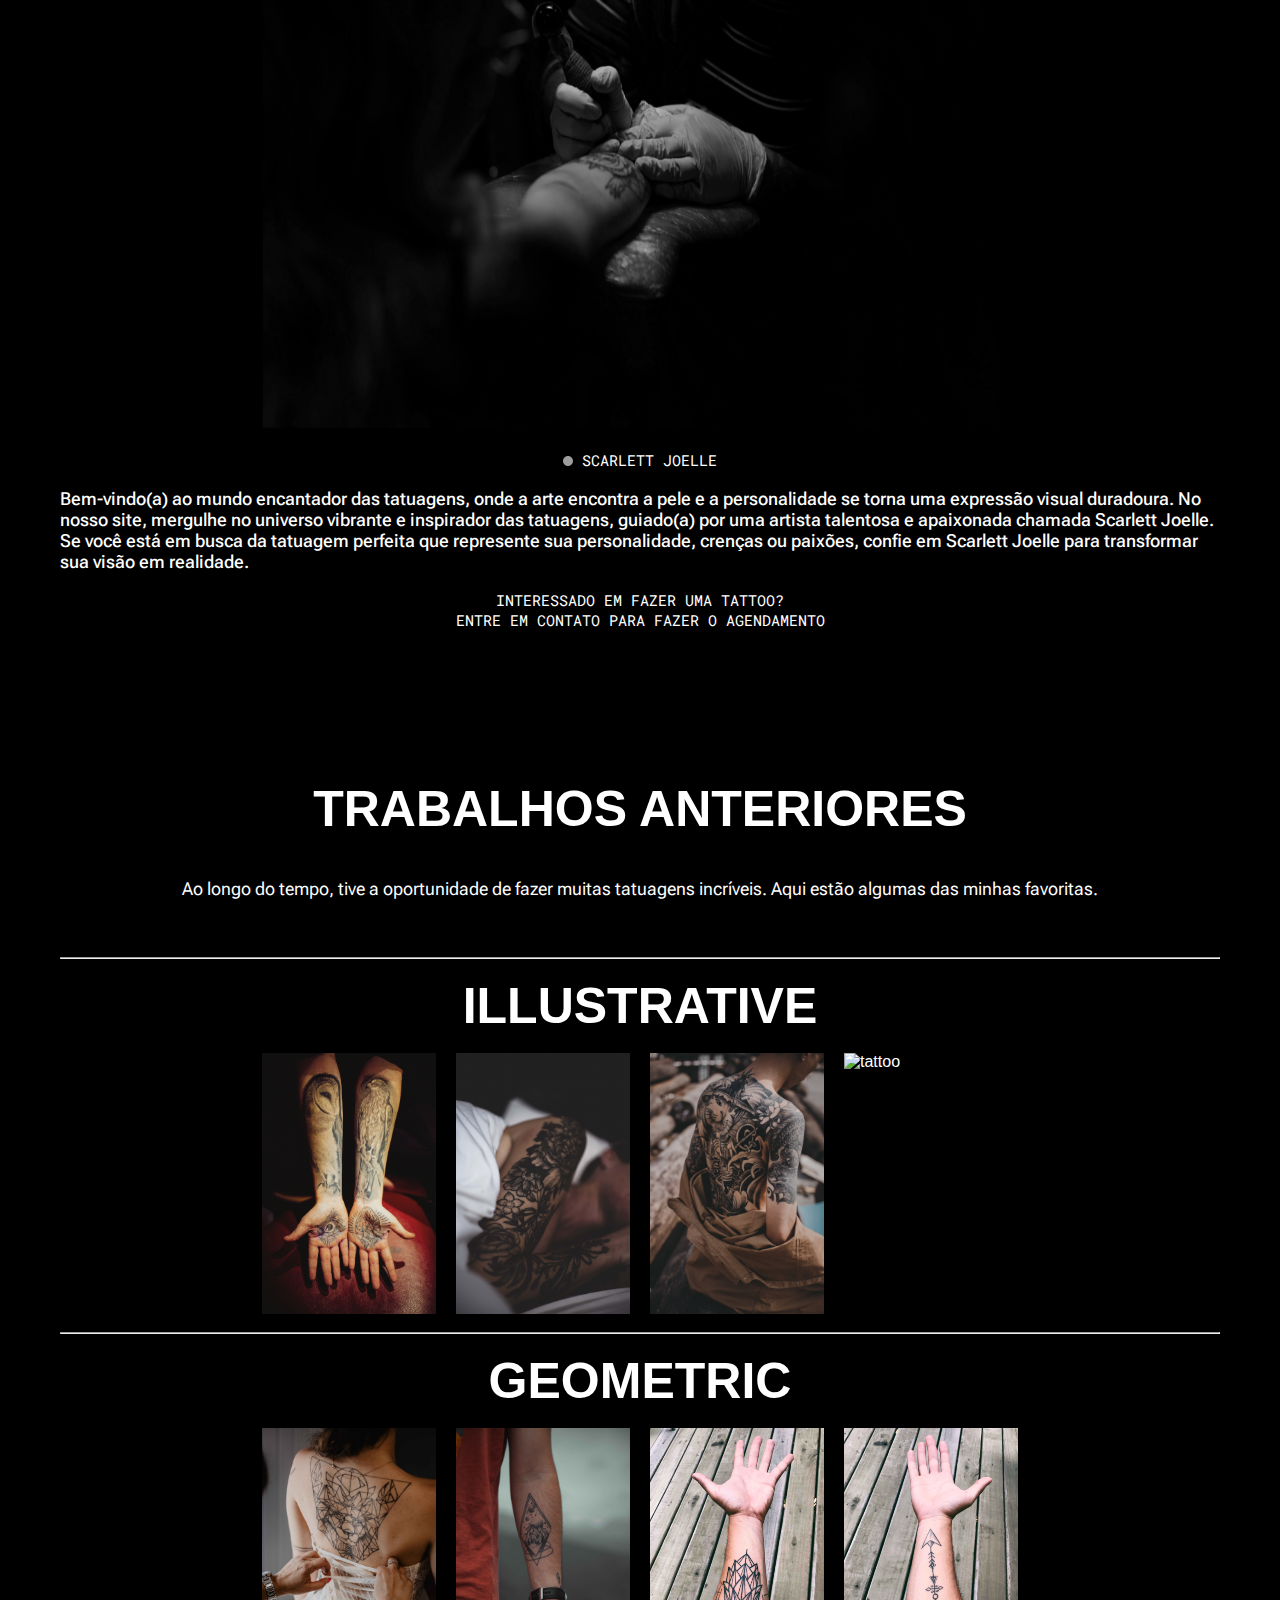
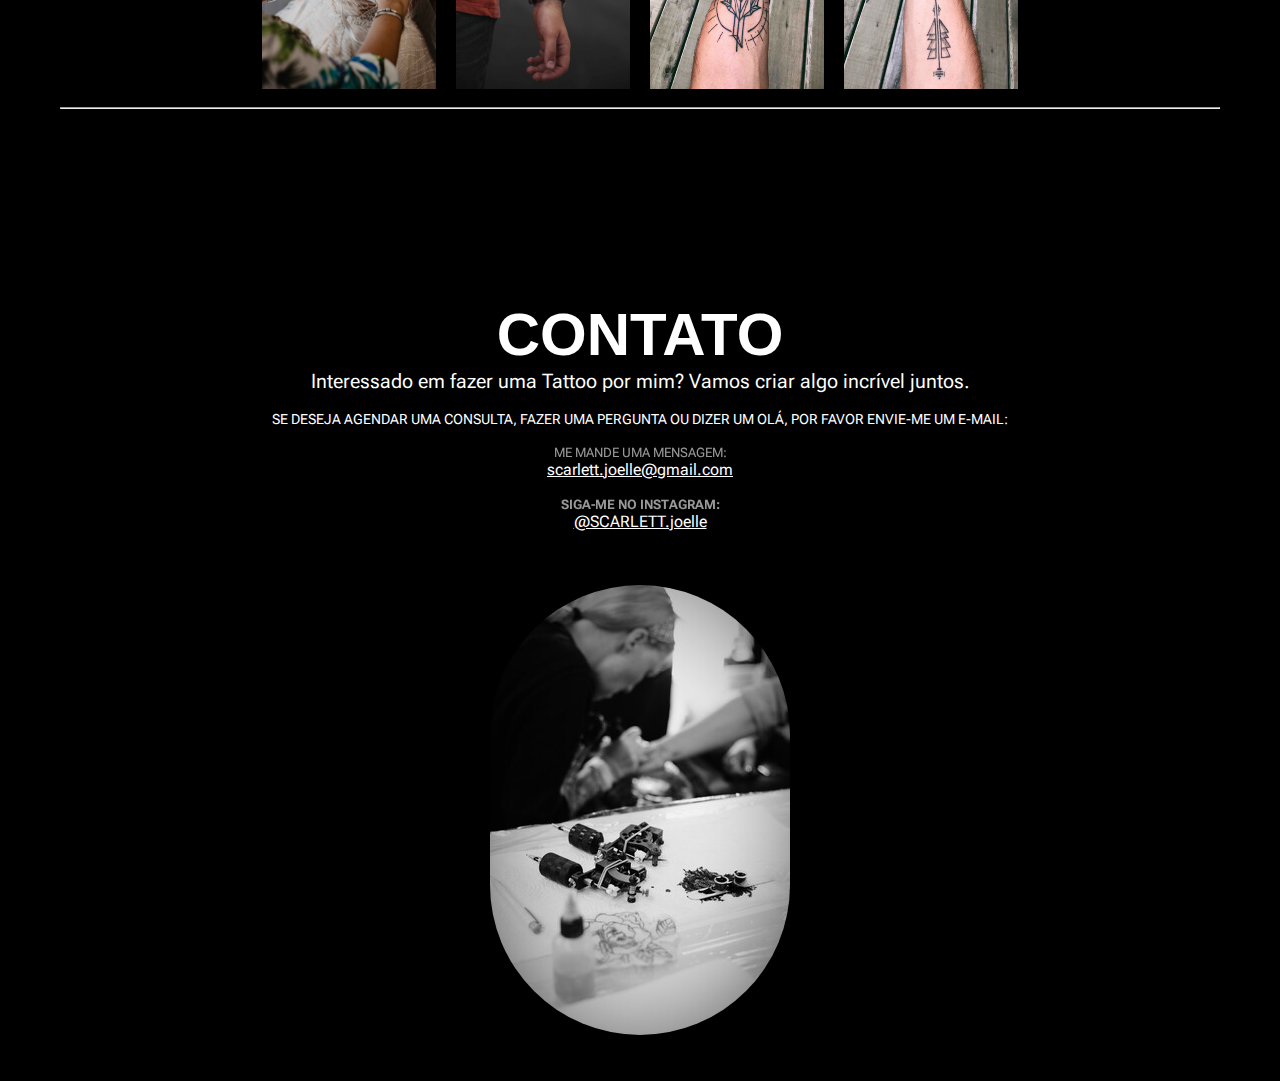
==== commit ddc87a62: "ok" ====
--- a/index.html
+++ b/index.html
@@ -111,13 +111,10 @@
         <section id="trabahos">
           <b><p id="trab-tit">TRABALHOS ANTERIORES</p></b>
           <p id="trab-sub">Ao longo do tempo, tive a oportunidade de fazer muitas tatuagens incríveis. Aqui estão algumas das minhas favoritas.</p>
-          <b><p class="sobre-ilus">GALERIA DE TATUAGENS</p></b>
-          <p class="sobre-ilus">TOQUE PARA VER</p>
           <br>
           <hr class="linha"/>
           <br>
           <p id="ilustra">ILLUSTRATIVE</p>
-          <p id="ilus">BLACKWORK (12)</p>
           <br>
           <div class="galeria">
             <img src="assets/images/aleks-marinkovic-SU0K64C51M0-unsplash.jpg" alt="tattoo">
@@ -129,7 +126,6 @@
           <hr class="linha"/>
           <br>
           <p id="geo">GEOMETRIC</p>
-          <p id="ilus">BLACKWORK (23)</p>
           <br>
           <div class="galeria">
             <img src="assets/images/victoria-priessnitz-77YBkkZl800-unsplash-editado2.jpg" alt="TATTOOING">
--- a/assets/css/projeto.css
+++ b/assets/css/projeto.css
@@ -223,6 +223,7 @@
   background-image: url('../images/scott-brayley-IfFhWg6dvDY-unsplash.jpg');
   width: 314px;
   height: 472px;
+  margin-bottom: 150px;
   }
 
   /* Section: Sobre */
@@ -234,6 +235,7 @@
   flex-direction: column;
   text-align: center;
   height: 100vh;
+  margin-bottom: 150px;
   }
   
   #sob-tit{
@@ -244,7 +246,6 @@
   #img-sob {
     height: 236px;
     width: 314px;
-    margin-bottom: 20px;
   }
   
   #img-desc-sob{
@@ -257,7 +258,7 @@
   #sob-texto{
     font-family: 'Roboto Flex', sans-serif;
     font-size: 18px;
-  font-weight: 400;
+  font-weight: 500;
   text-align: left;
   }
 
@@ -284,12 +285,14 @@
     flex-direction: column;
     text-align: center;
     height: 100vh;
+    margin-bottom: 150px;
   }
 
   #trab-tit{
     text-align: center;
     font-size: 50px;
     font-weight: bold;
+    
   }
   
   #trab-sub{
@@ -299,13 +302,6 @@
     text-align: center;
   }
 
-  .sobre-ilus{
-    font-family: 'Roboto Mono', monospace;
-    font-size: 15px;
-    text-align: center;
-    font-weight: normal;
-  }
-
   #ilustra{
     font-size: 50px;
     text-align: center;
@@ -325,6 +321,10 @@
   }
   
 /* CONTATO */
+
+#contatp {
+  margin-bottom: 150px;
+}
 
 #cont-tit{
   text-align: center;
@@ -426,5 +426,13 @@
         width: 800px;
         height: 800px;
       }
+
+      #trab-tit {
+        margin: 10px 0px;
+      }
+
+      #trab-sub {
+        margin: 40px 0px;
+      }
    
  }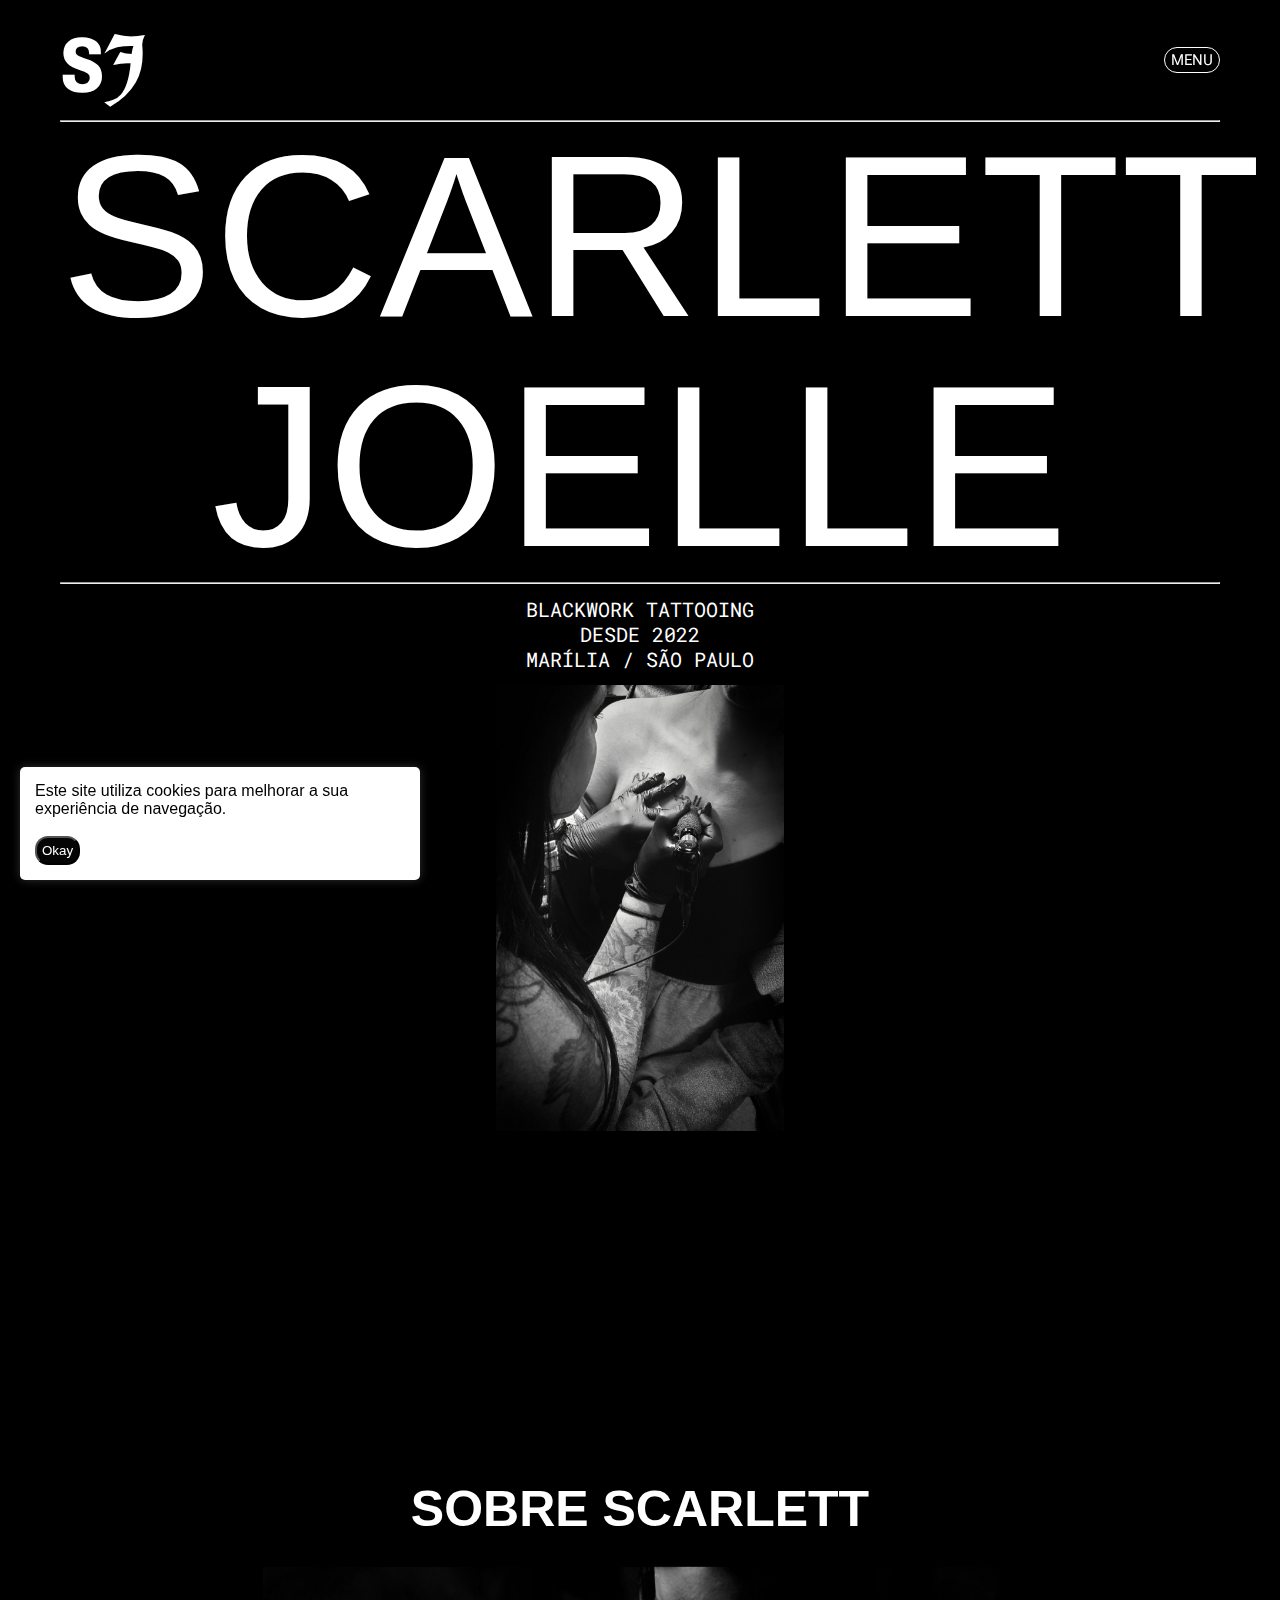
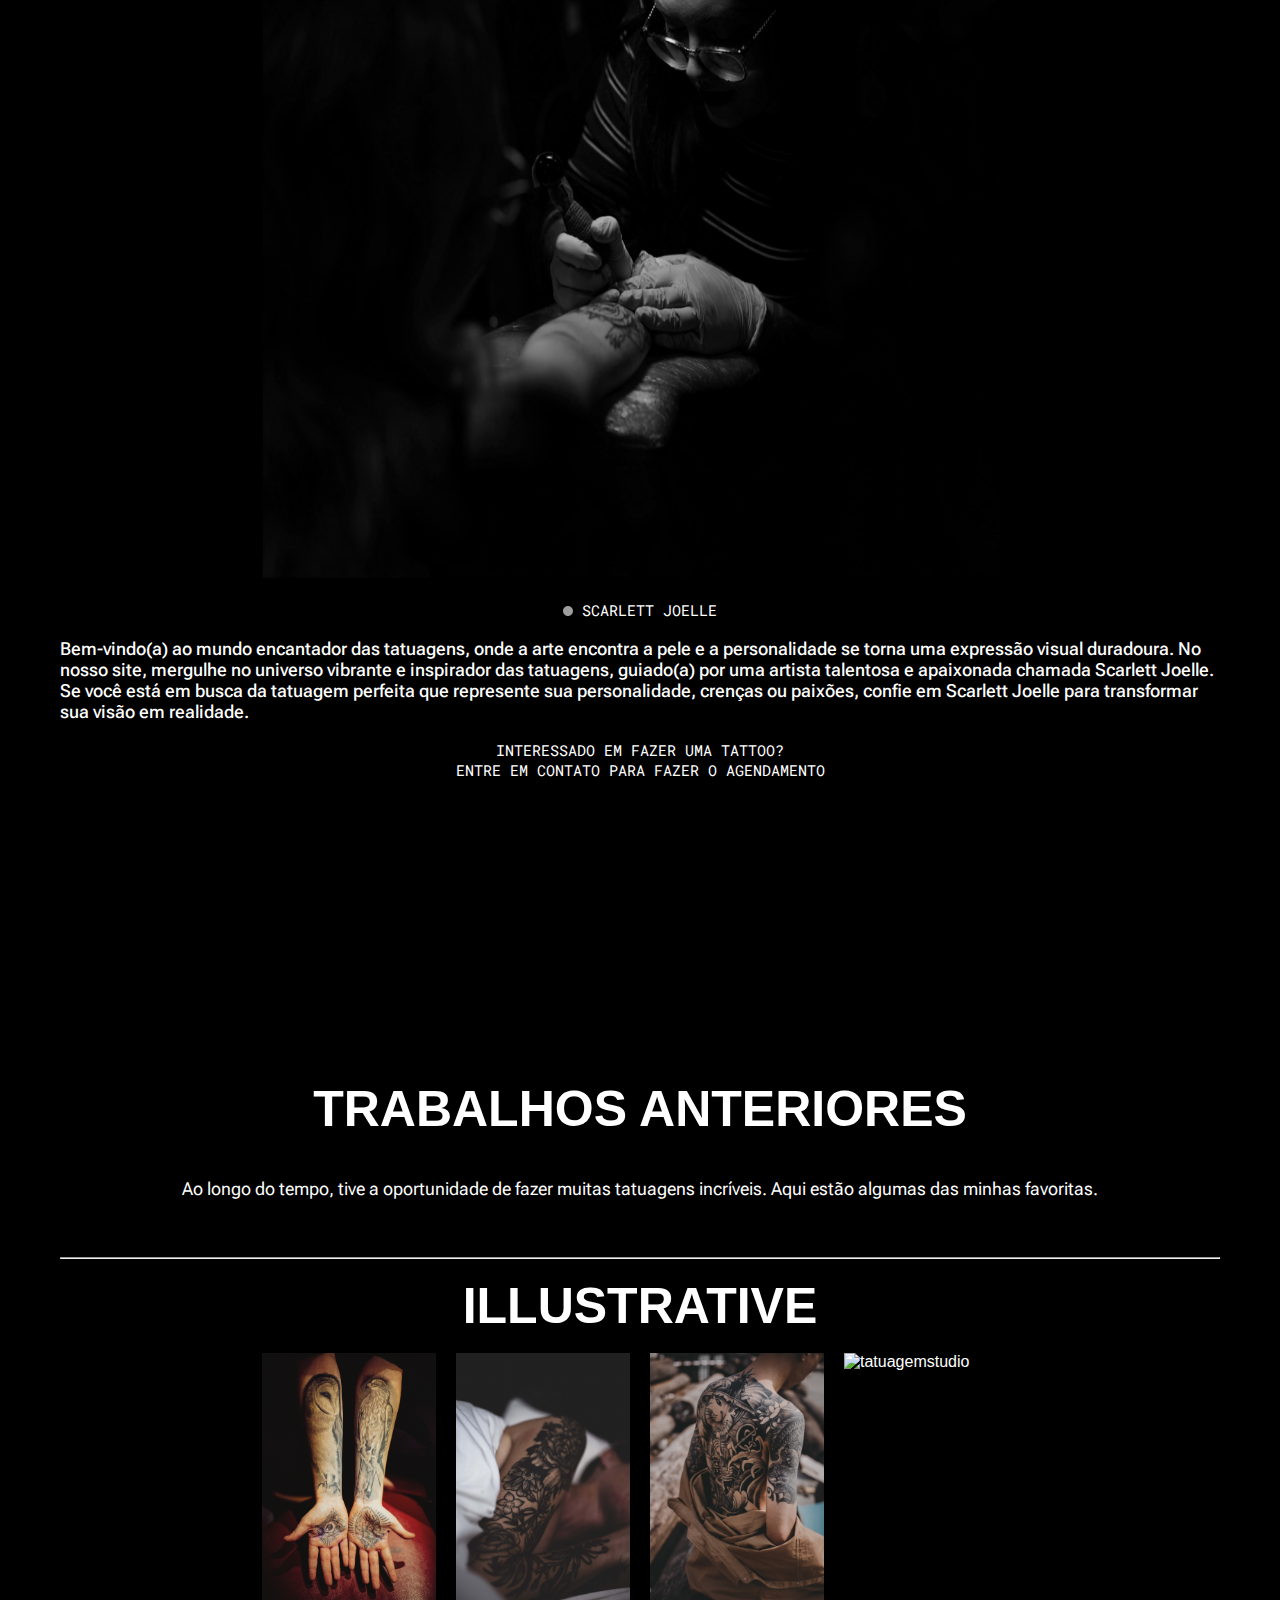
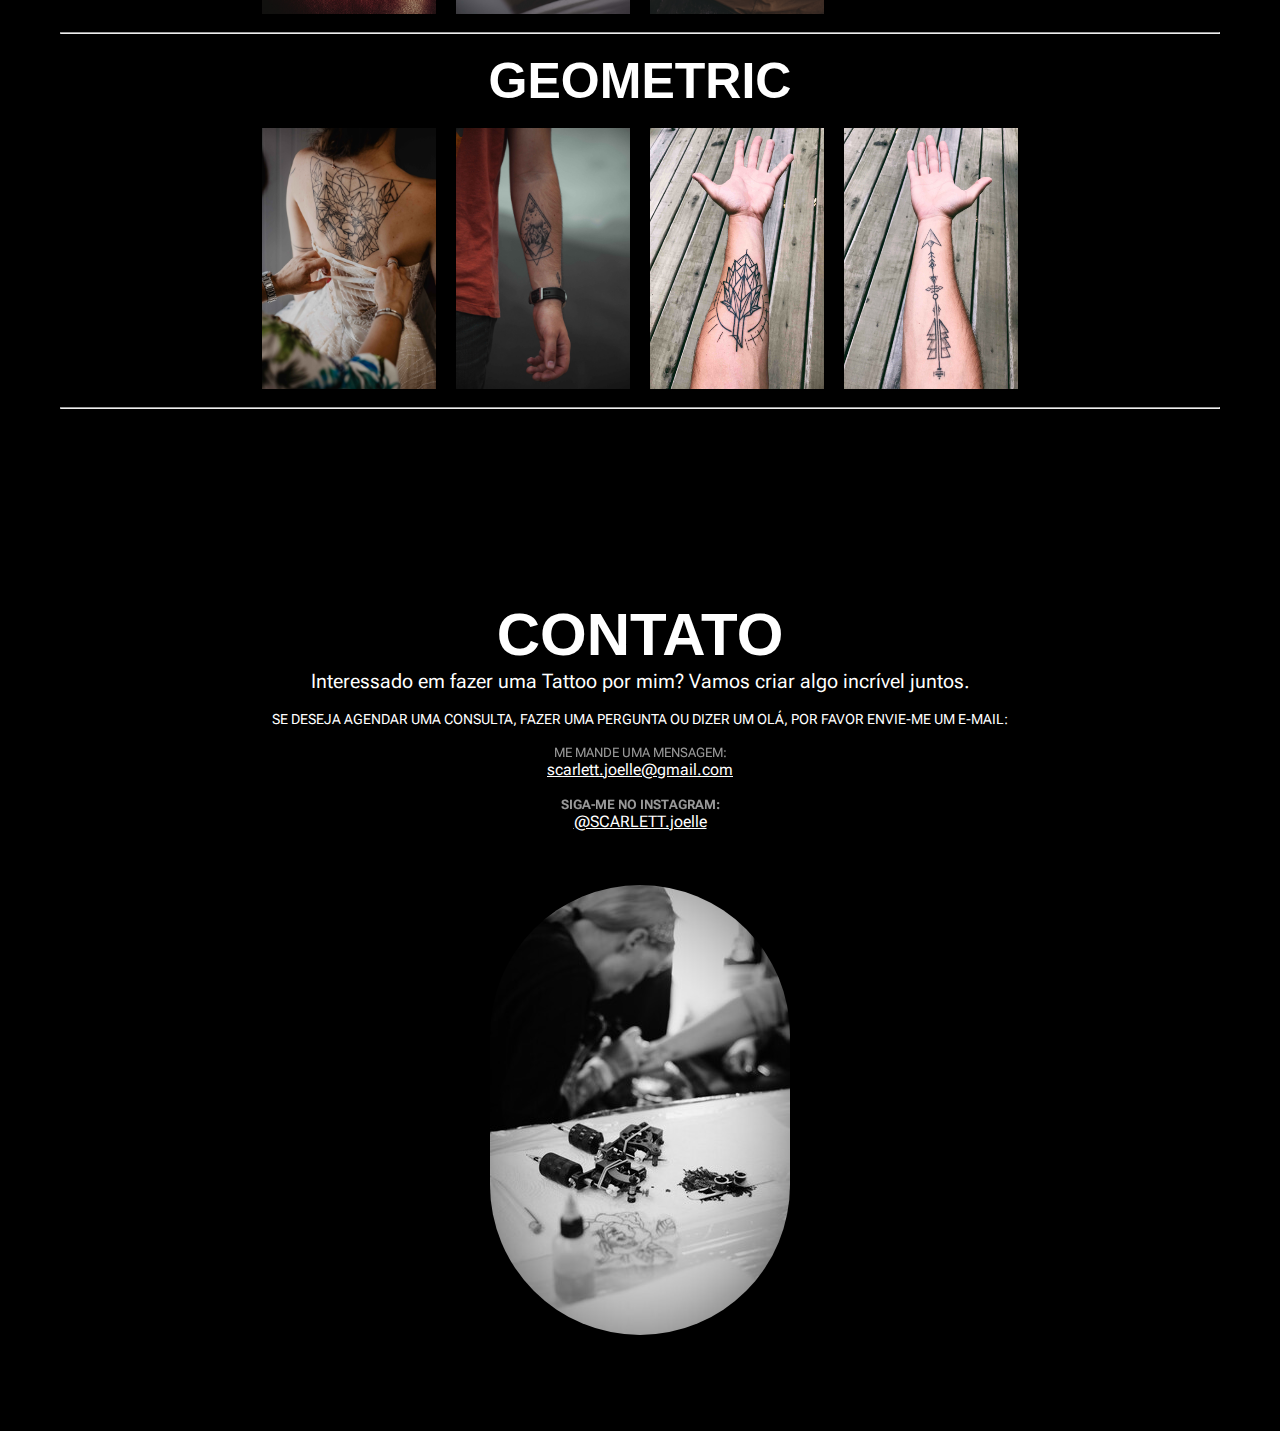
==== commit a7ab5262: "alt alterações" ====
--- a/index.html
+++ b/index.html
@@ -96,7 +96,7 @@
             DESDE 2022
             <br>
             MARÍLIA /  SÃO PAULO</p>
-          <img id="banner" src="assets/images/scott-brayley-IfFhWg6dvDY-unsplash-editado.jpg" alt="tattoo">
+          <img id="banner" src="assets/images/scott-brayley-IfFhWg6dvDY-unsplash-editado.jpg" alt="studiodetattoo">
         </section>
         <section id="sobre">
           <h2 id="sob-tit">SOBRE SCARLETT</h2>
@@ -117,10 +117,10 @@
           <p id="ilustra">ILLUSTRATIVE</p>
           <br>
           <div class="galeria">
-            <img src="assets/images/aleks-marinkovic-SU0K64C51M0-unsplash.jpg" alt="tattoo">
+            <img src="assets/images/aleks-marinkovic-SU0K64C51M0-unsplash.jpg" alt="tatuagem">
             <img src="assets/images/paul-johnston-iAKXY_fPt8E-unsplash-editado5.jpg" alt="tattoo">
-            <img src="assets/images/hung-pham-DWHzxQd_uOY-unsplash.jpg" alt="tattoo">
-            <img src="assets/images/david-suarez--xTucAgmR4w-unsplash.jpg" alt="tattoo">
+            <img src="assets/images/hung-pham-DWHzxQd_uOY-unsplash.jpg" alt="studiotattoo">
+            <img src="assets/images/david-suarez--xTucAgmR4w-unsplash.jpg" alt="tatuagemstudio">
           </div>
           <br>
           <hr class="linha"/>
@@ -159,7 +159,7 @@
           <br>
           <br>
           <br>
-          <img id="cont-img"  src="assets/images/sinitta-leunen-S9xEfo2V1ic-unsplash (1).jpg" alt="tattoo">
+          <img id="cont-img"  src="assets/images/sinitta-leunen-S9xEfo2V1ic-unsplash (1).jpg" alt="tattooing">
           
         </section>
     </main>
--- a/assets/css/projeto.css
+++ b/assets/css/projeto.css
@@ -292,6 +292,7 @@
     text-align: center;
     font-size: 50px;
     font-weight: bold;
+    margin-bottom: 5px;
     
   }
   
@@ -434,5 +435,21 @@
       #trab-sub {
         margin: 40px 0px;
       }
+
+      #banner {
+        margin-bottom: 300px;
+      }
+
+      #sobre {
+        margin-bottom: 300px;
+      }
+
+      #trabalhos {
+        margin-bottom: 300px;
+      }
+
+      #contato {
+        margin-bottom: 50px;
+      }
    
  }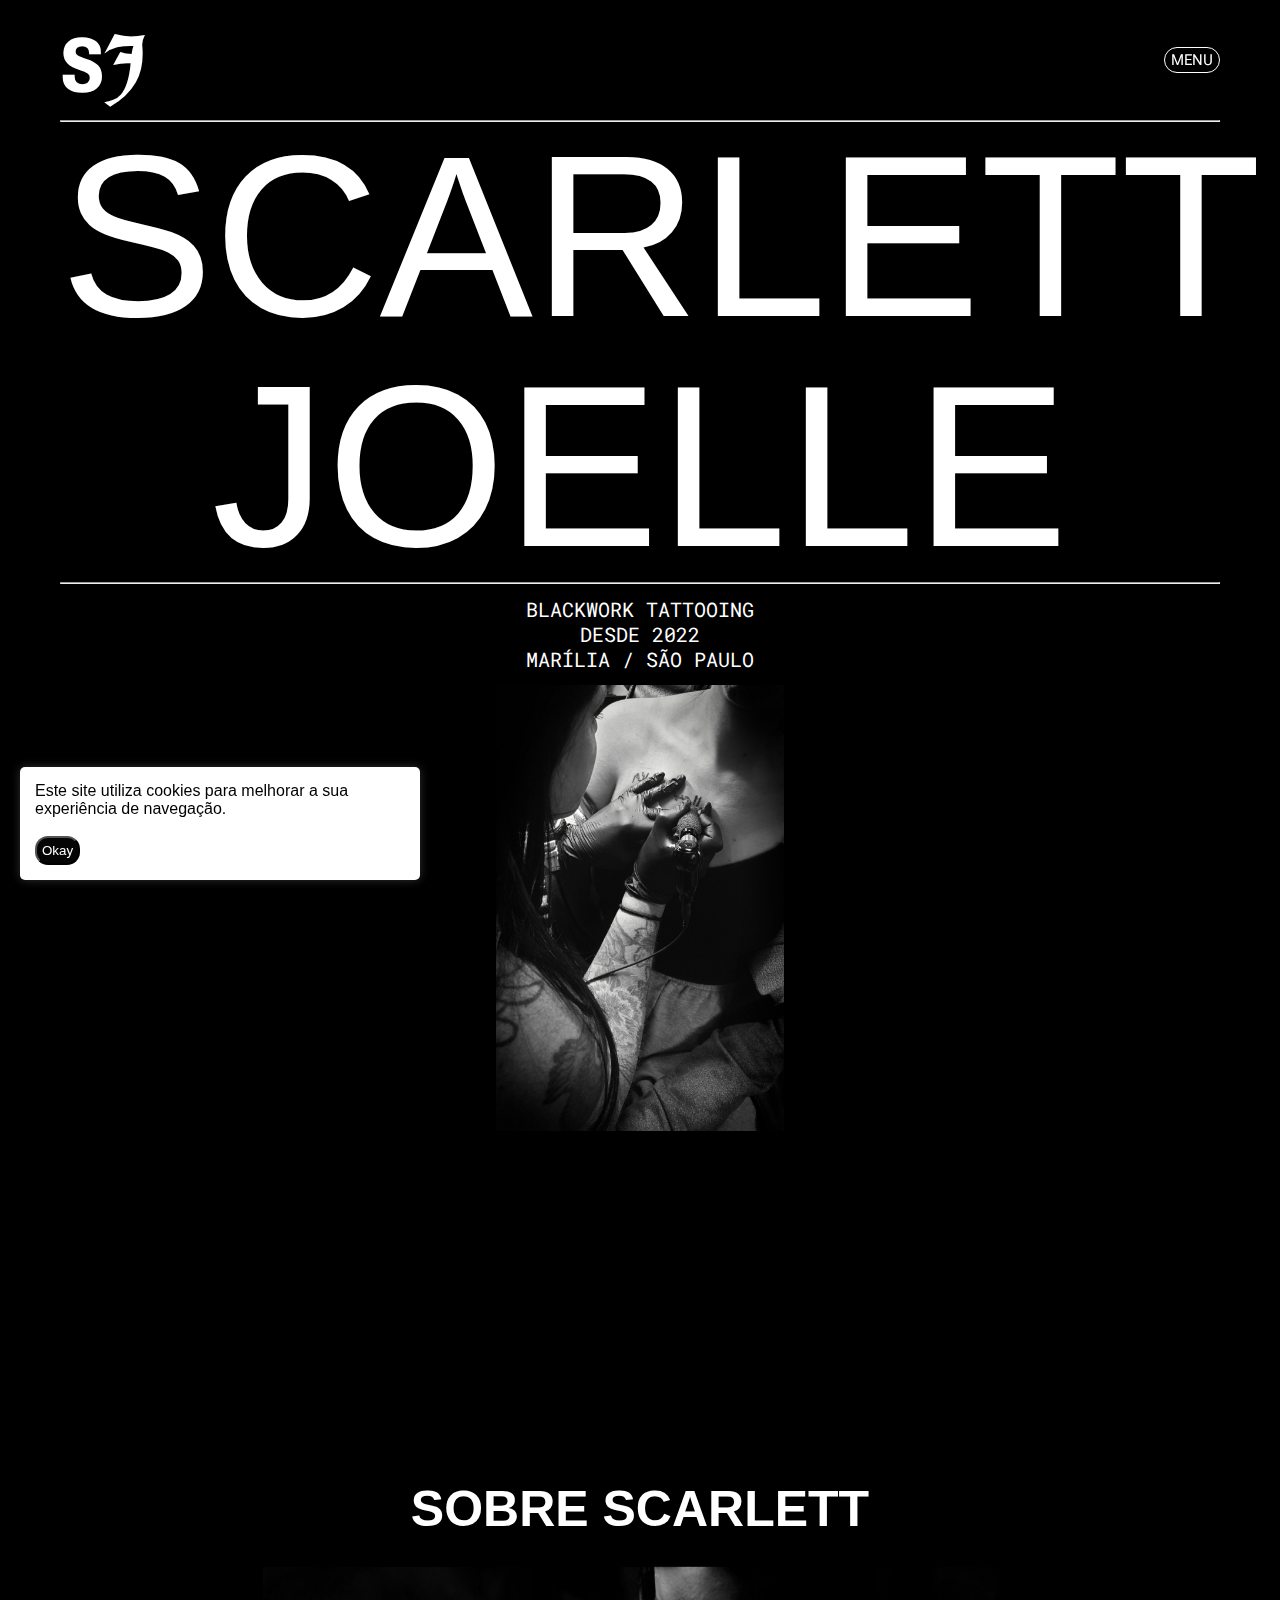
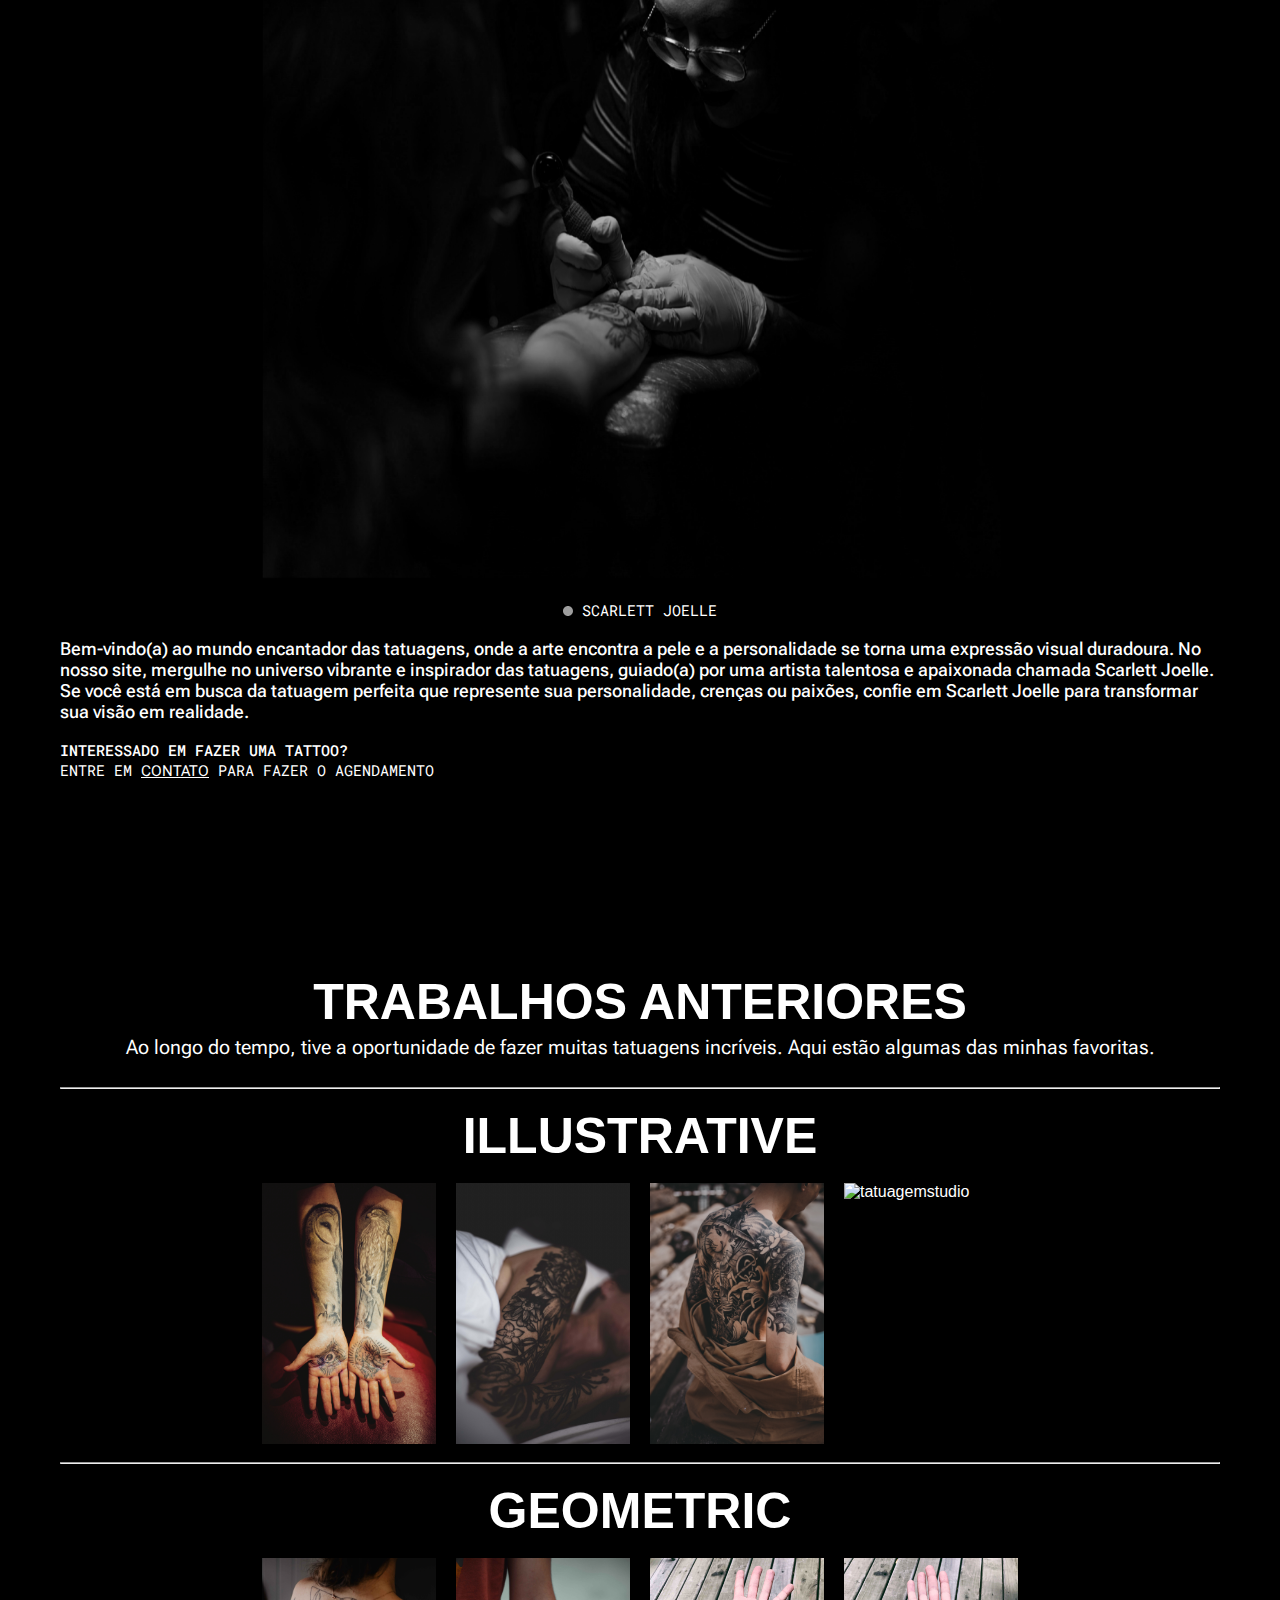
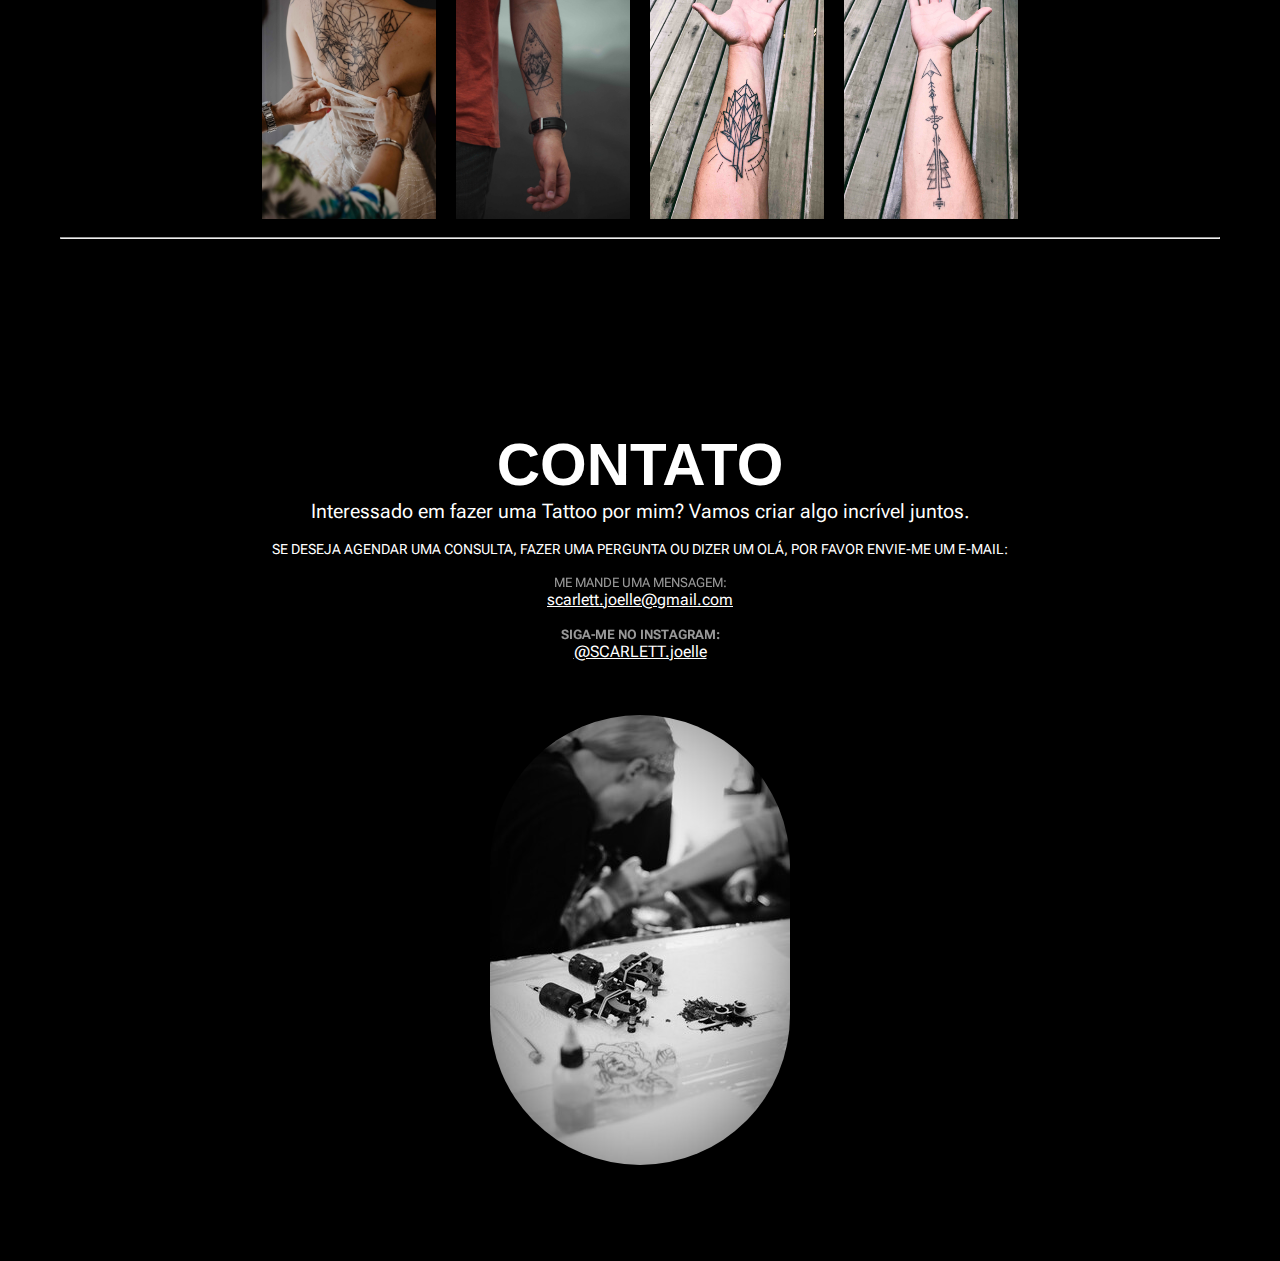
==== commit 7119a539: "ok" ====
--- a/index.html
+++ b/index.html
@@ -106,7 +106,7 @@
           <p id="sob-texto">Bem-vindo(a) ao mundo encantador das tatuagens, onde a arte encontra a pele e a personalidade se torna uma expressão visual duradoura. No nosso site, mergulhe no universo vibrante e inspirador das tatuagens, guiado(a) por uma artista talentosa e apaixonada chamada Scarlett Joelle. Se você está em busca da tatuagem perfeita que represente sua personalidade, crenças ou paixões, confie em Scarlett Joelle para transformar sua visão em realidade. </p>
           <br>
           <h3 id="sob-texto-2">INTERESSADO EM FAZER UMA TATTOO?</h3>
-          <h3 id="sob-texto-3">ENTRE EM CONTATO PARA FAZER O AGENDAMENTO</h3>
+          <h3 id="sob-texto-3">ENTRE EM <a id="stc" href="#contato">CONTATO</a> PARA FAZER O AGENDAMENTO</h3>
         </section>
         <section id="trabahos">
           <b><p id="trab-tit">TRABALHOS ANTERIORES</p></b>
--- a/assets/css/projeto.css
+++ b/assets/css/projeto.css
@@ -245,7 +245,7 @@
 
   #img-sob {
     height: 236px;
-    width: 314px;
+    width: 100%;
   }
   
   #img-desc-sob{
@@ -265,8 +265,13 @@
   #sob-texto-2 {
     font-size: 15px;
   font-family: 'Roboto Mono', monospace;
-  font-weight: 400;
+  font-weight: 500;
   text-align: left;
+  width: 100%;
+  }
+
+  #stc {
+    text-decoration: underline;
   }
 
   #sob-texto-3 {
@@ -274,6 +279,7 @@
   font-family: 'Roboto Mono', monospace;
   font-weight: 400;
   text-align: left;
+  width: 100%;
   }
   
   /* Section: Trabalhos */
@@ -292,15 +298,15 @@
     text-align: center;
     font-size: 50px;
     font-weight: bold;
-    margin-bottom: 5px;
-    
+    line-height: 45px;
   }
   
   #trab-sub{
-    font-size: 18px;
+    font-size: 15px;
     font-family: 'Roboto Flex', sans-serif;
     font-weight: 400;
     text-align: center;
+    margin: 0px;
   }
 
   #ilustra{
@@ -433,7 +439,8 @@
       }
 
       #trab-sub {
-        margin: 40px 0px;
+        margin: 10px 0px;
+        font-size: 20px;
       }
 
       #banner {
@@ -441,7 +448,7 @@
       }
 
       #sobre {
-        margin-bottom: 300px;
+        margin-bottom: 200px;
       }
 
       #trabalhos {
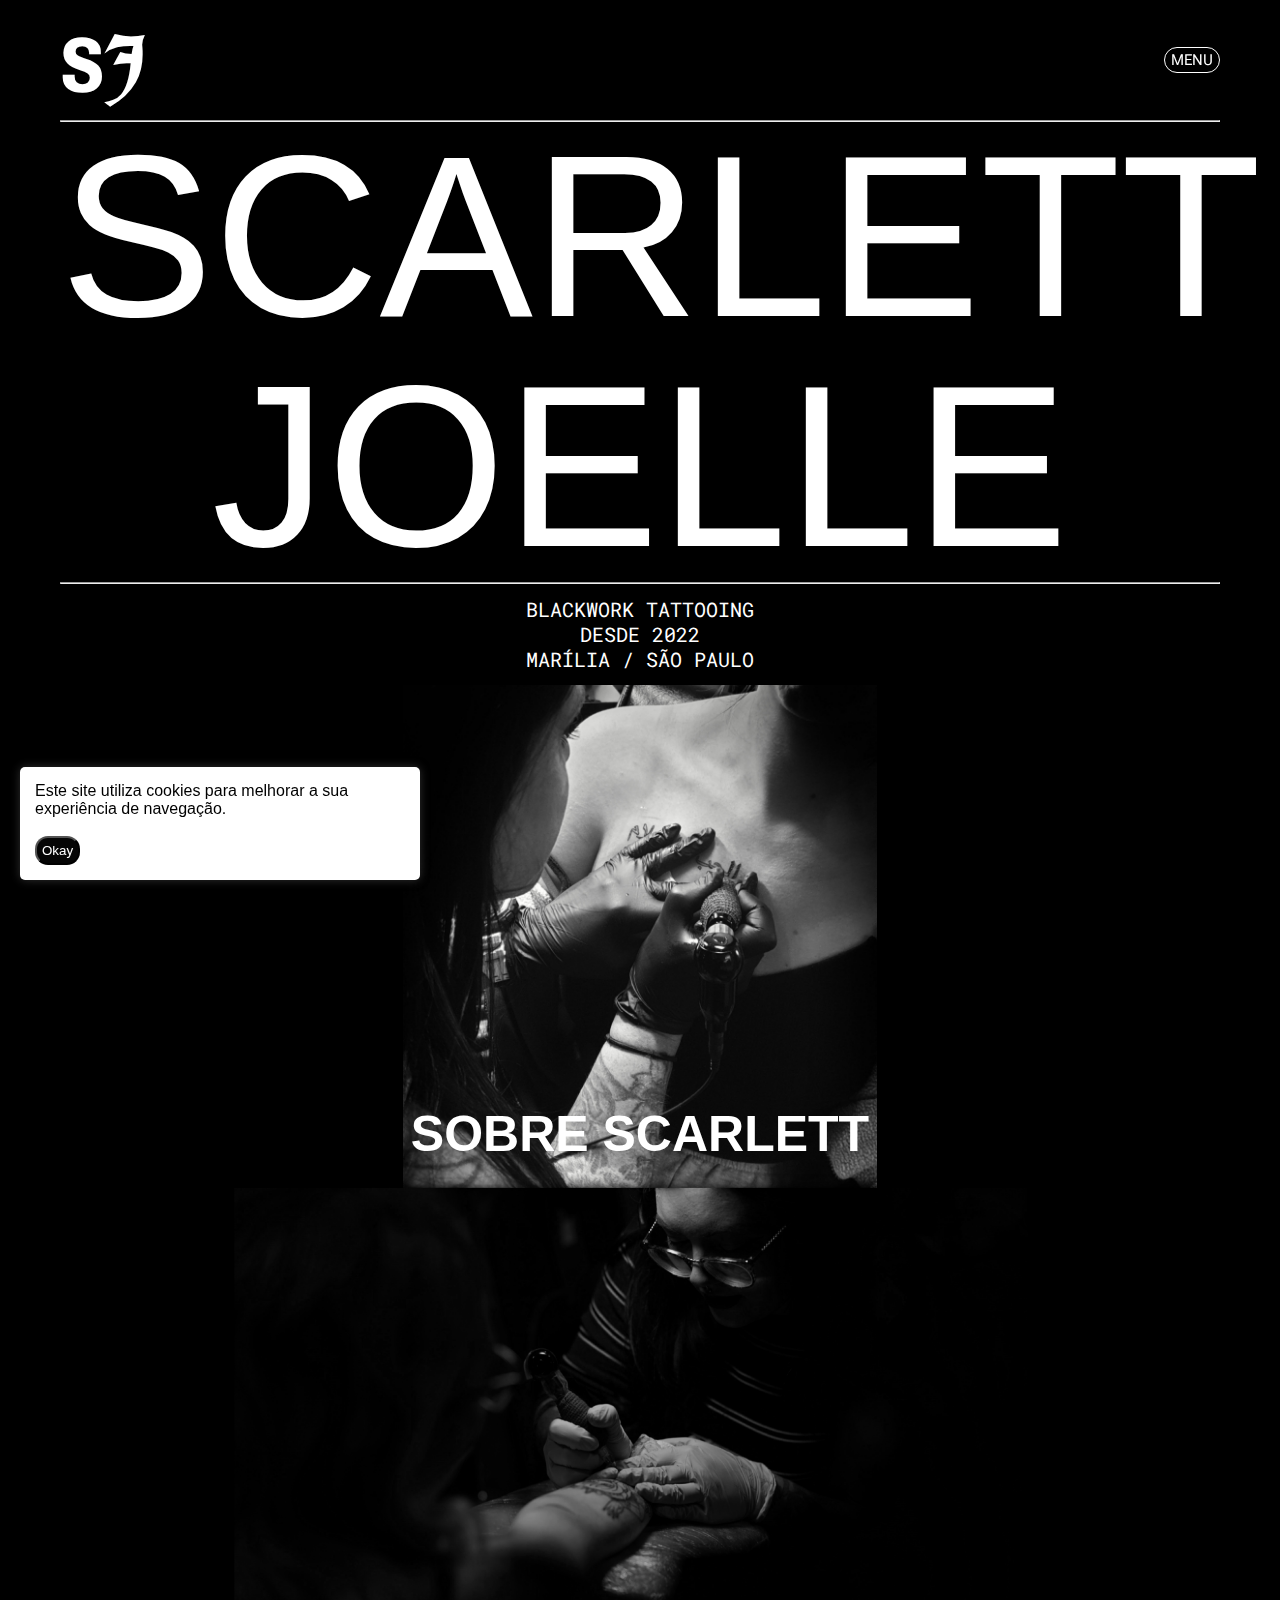
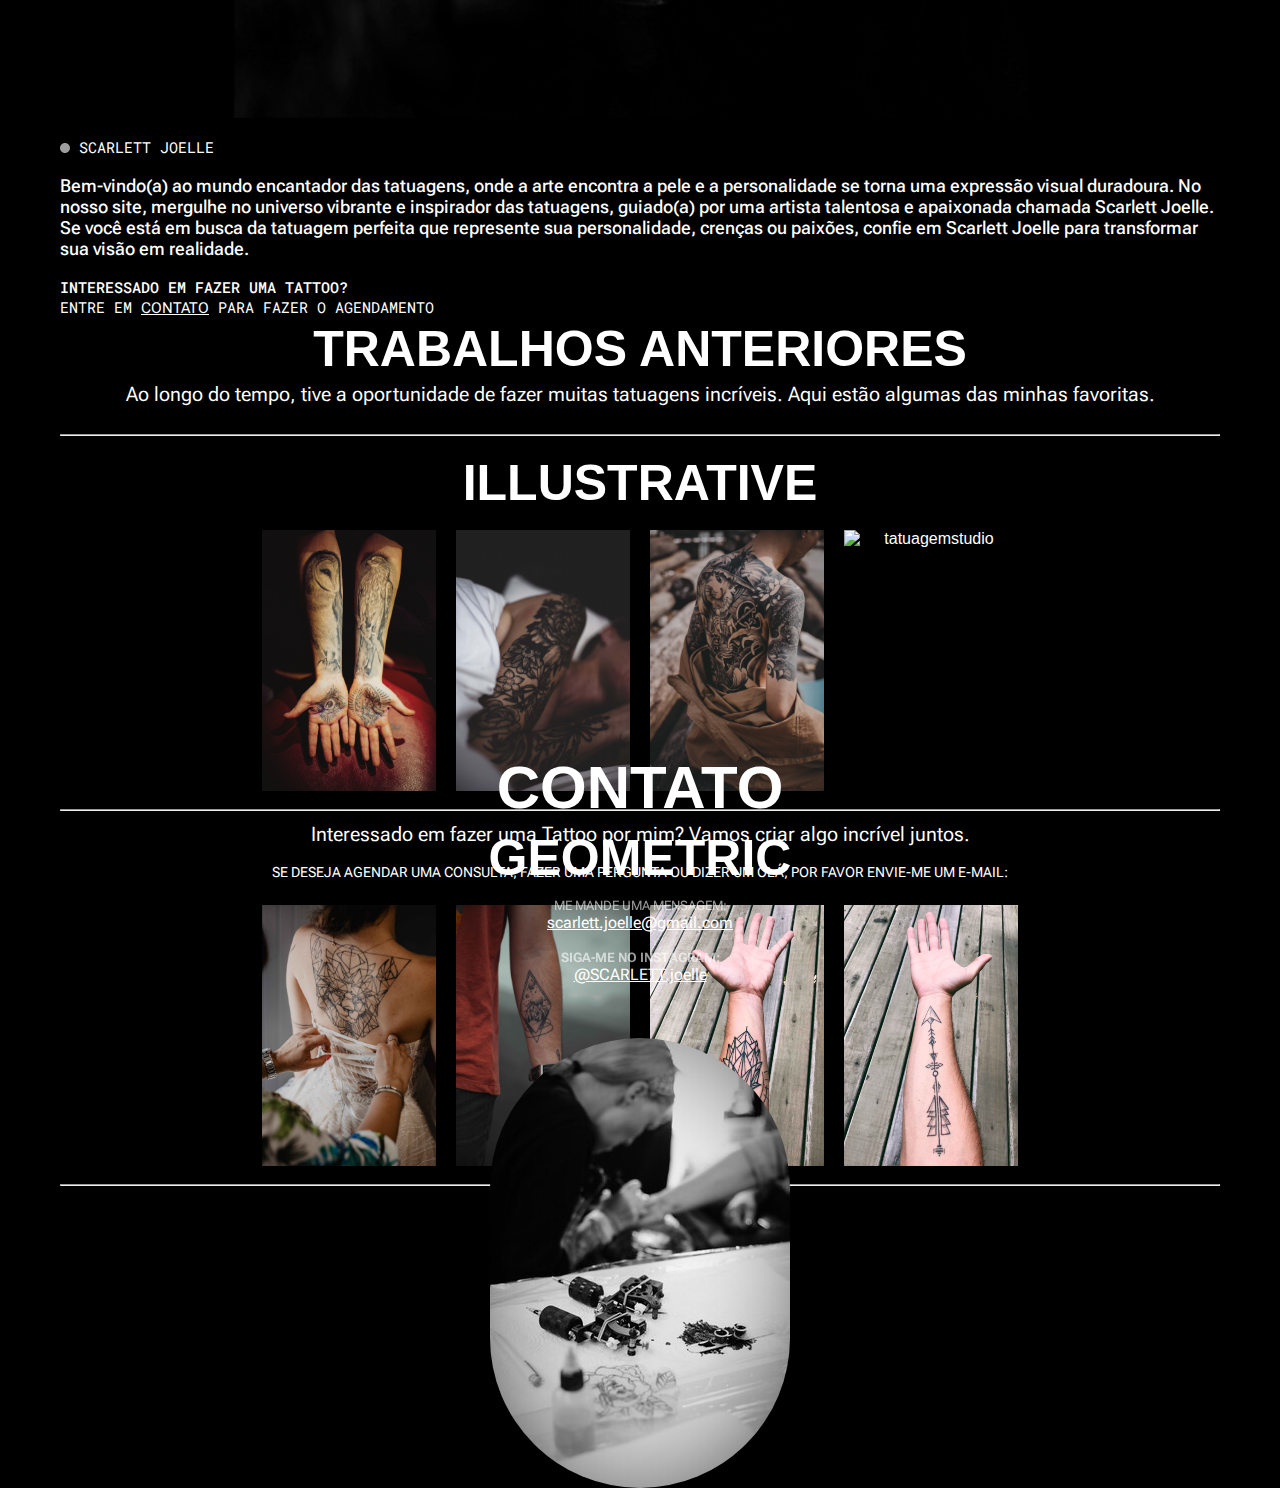
==== commit 52165a66: "ok" ====
--- a/index.html
+++ b/index.html
@@ -99,7 +99,7 @@
           <img id="banner" src="assets/images/scott-brayley-IfFhWg6dvDY-unsplash-editado.jpg" alt="studiodetattoo">
         </section>
         <section id="sobre">
-          <h2 id="sob-tit">SOBRE SCARLETT</h2>
+            <h2 id="sob-tit">SOBRE SCARLETT</h2>
           <img id="img-sob" src="assets/images/17_05_2023 20_08_24.png" alt="tattoo">
           <p id="img-desc-sob"><svg height="10px" width="10px" version="1.1" id="Capa_1" xmlns="http://www.w3.org/2000/svg" xmlns:xlink="http://www.w3.org/1999/xlink" viewBox="0 0 451.827 451.827" xml:space="preserve" fill="#000000"><g id="SVGRepo_bgCarrier" stroke-width="0"></g><g id="SVGRepo_tracerCarrier" stroke-linecap="round" stroke-linejoin="round"></g><g id="SVGRepo_iconCarrier"> <g> <g> <path style="fill:#9e9e9e;" d="M225.922,0C101.351,0,0.004,101.347,0.004,225.917s101.347,225.909,225.917,225.909 c124.554,0,225.901-101.347,225.901-225.909C451.823,101.347,350.476,0,225.922,0z"></path> </g> </g> </g></svg> SCARLETT JOELLE</p>
           <br>
@@ -107,7 +107,6 @@
           <br>
           <h3 id="sob-texto-2">INTERESSADO EM FAZER UMA TATTOO?</h3>
           <h3 id="sob-texto-3">ENTRE EM <a id="stc" href="#contato">CONTATO</a> PARA FAZER O AGENDAMENTO</h3>
-        </section>
         <section id="trabahos">
           <b><p id="trab-tit">TRABALHOS ANTERIORES</p></b>
           <p id="trab-sub">Ao longo do tempo, tive a oportunidade de fazer muitas tatuagens incríveis. Aqui estão algumas das minhas favoritas.</p>
--- a/assets/css/projeto.css
+++ b/assets/css/projeto.css
@@ -223,7 +223,7 @@
   background-image: url('../images/scott-brayley-IfFhWg6dvDY-unsplash.jpg');
   width: 314px;
   height: 472px;
-  margin-bottom: 150px;
+  margin-bottom: 50px;
   }
 
   /* Section: Sobre */
@@ -235,7 +235,7 @@
   flex-direction: column;
   text-align: center;
   height: 100vh;
-  margin-bottom: 150px;
+  margin-bottom: 50px;
   }
   
   #sob-tit{
@@ -244,8 +244,9 @@
   }
 
   #img-sob {
-    height: 236px;
-    width: 100%;
+    padding: 0px 20px;
+    width: 236px;
+    height: auto;
   }
   
   #img-desc-sob{
@@ -253,6 +254,7 @@
   font-weight: 400;
   font-size: 15px;
   text-align: left;
+  width: 100%;
   }
   
   #sob-texto{
@@ -291,7 +293,7 @@
     flex-direction: column;
     text-align: center;
     height: 100vh;
-    margin-bottom: 150px;
+    margin-bottom: 50px;
   }
 
   #trab-tit{
@@ -307,6 +309,7 @@
     font-weight: 400;
     text-align: center;
     margin: 0px;
+    margin-top: 10px;
   }
 
   #ilustra{
@@ -430,8 +433,8 @@
       }
 
       #img-sob {
-        width: 800px;
-        height: 800px;
+        padding: 0px 20px;
+        width: 900px;
       }
 
       #trab-tit {
@@ -444,7 +447,9 @@
       }
 
       #banner {
-        margin-bottom: 300px;
+        margin-bottom: 150px;
+        width: 500px;
+        height: auto;
       }
 
       #sobre {
@@ -452,7 +457,7 @@
       }
 
       #trabalhos {
-        margin-bottom: 300px;
+        margin-bottom: 200px;
       }
 
       #contato {
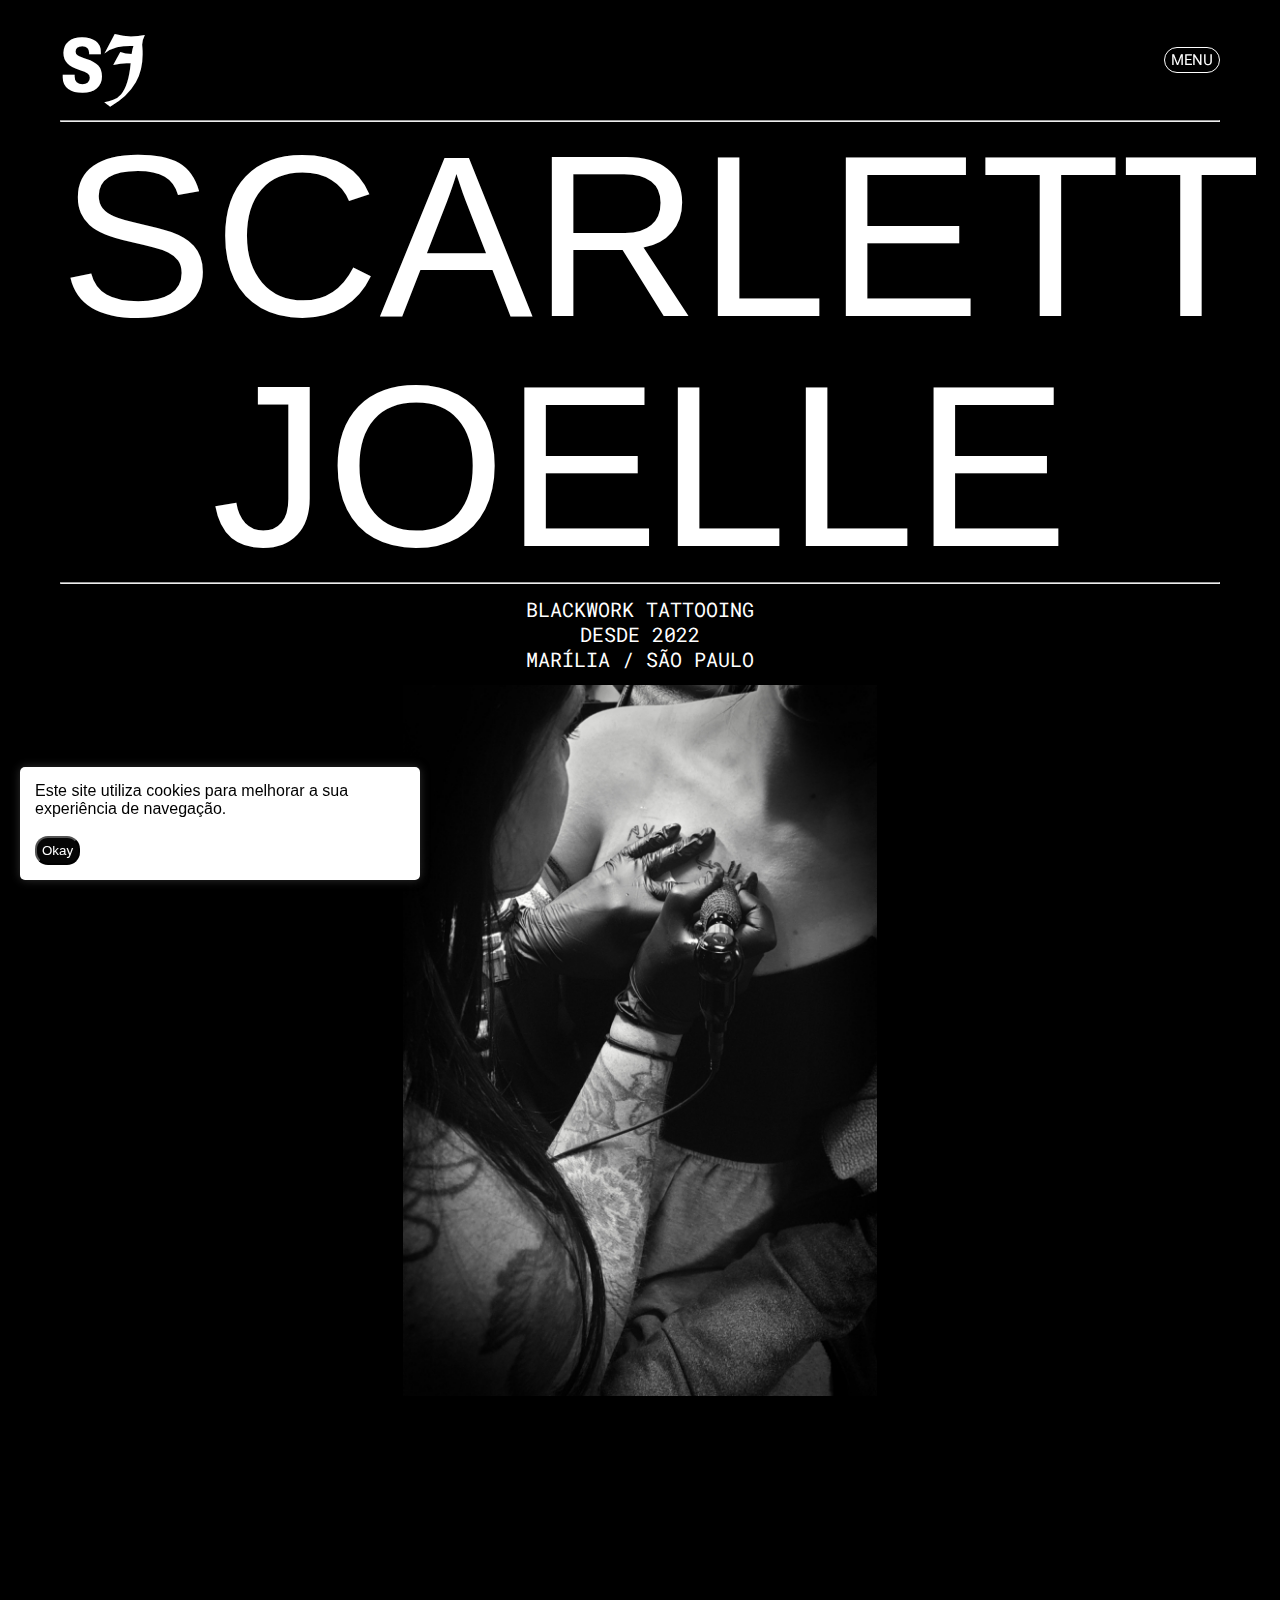
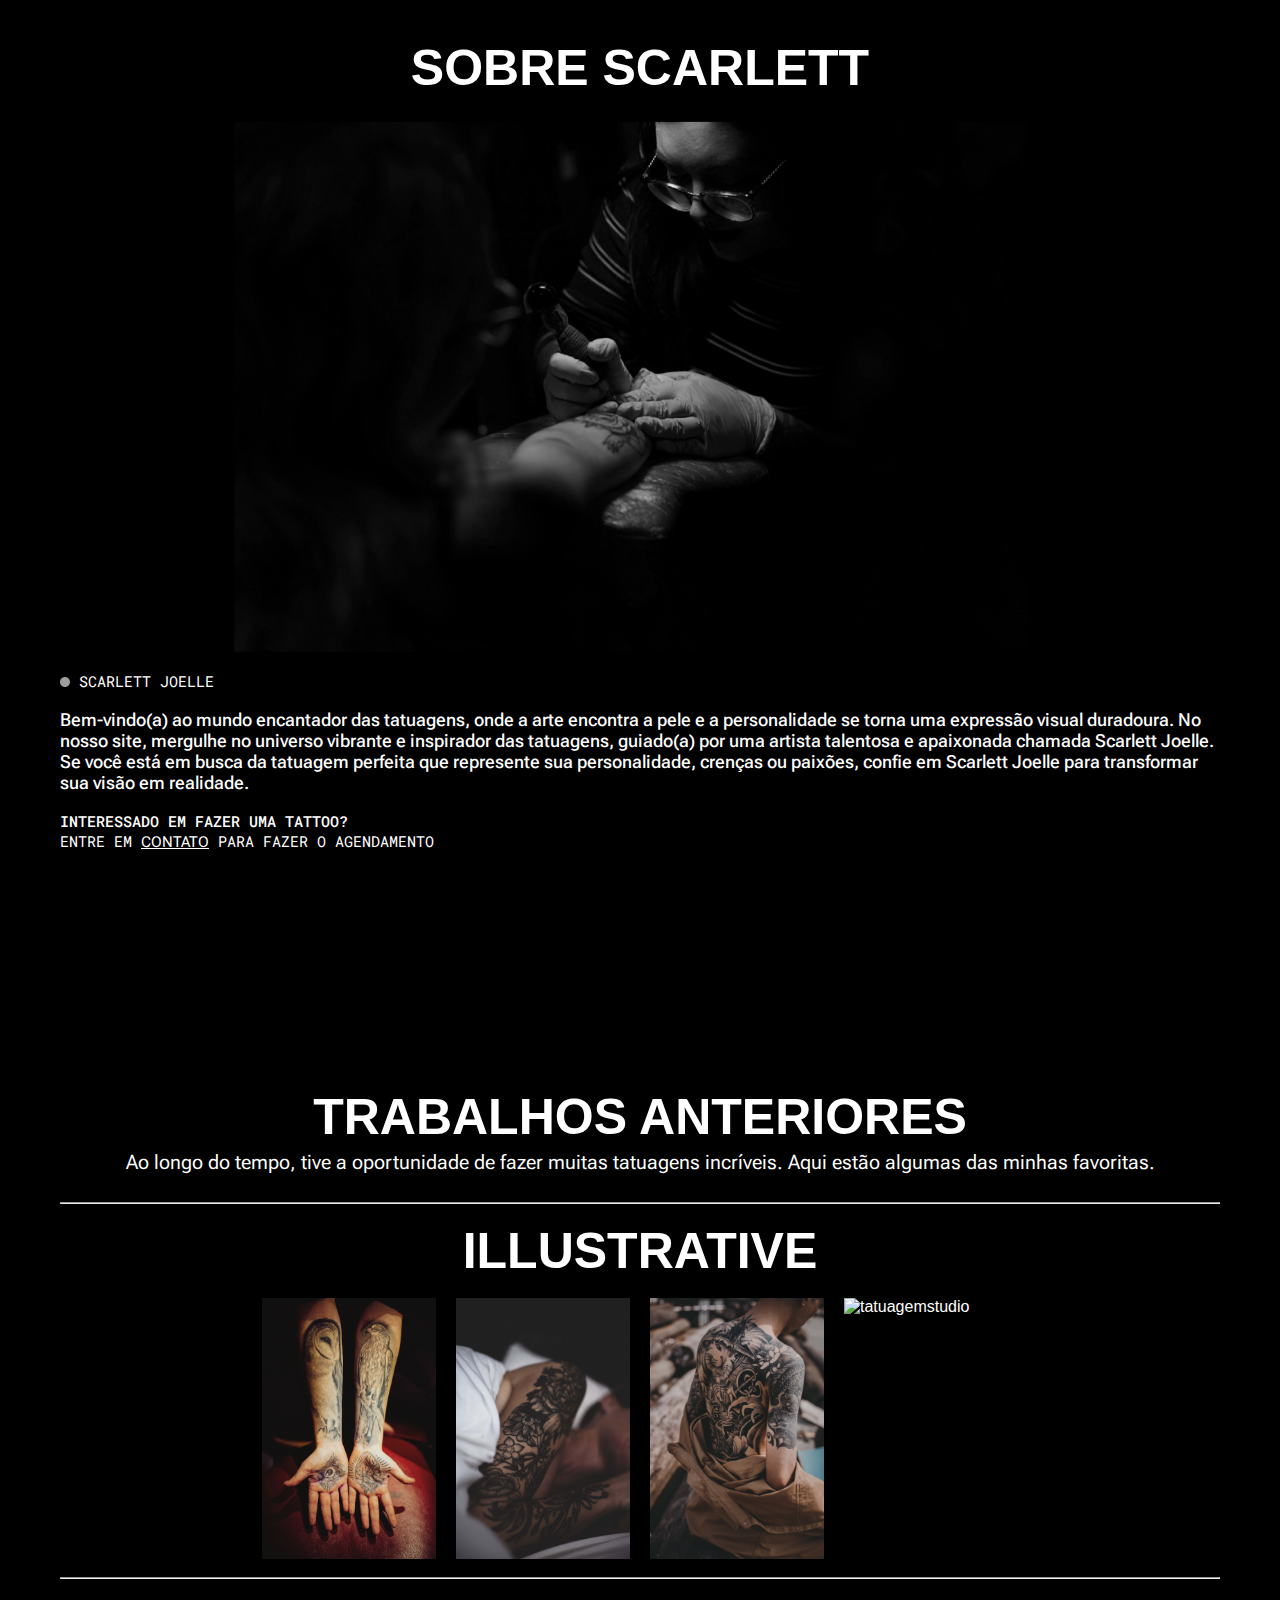
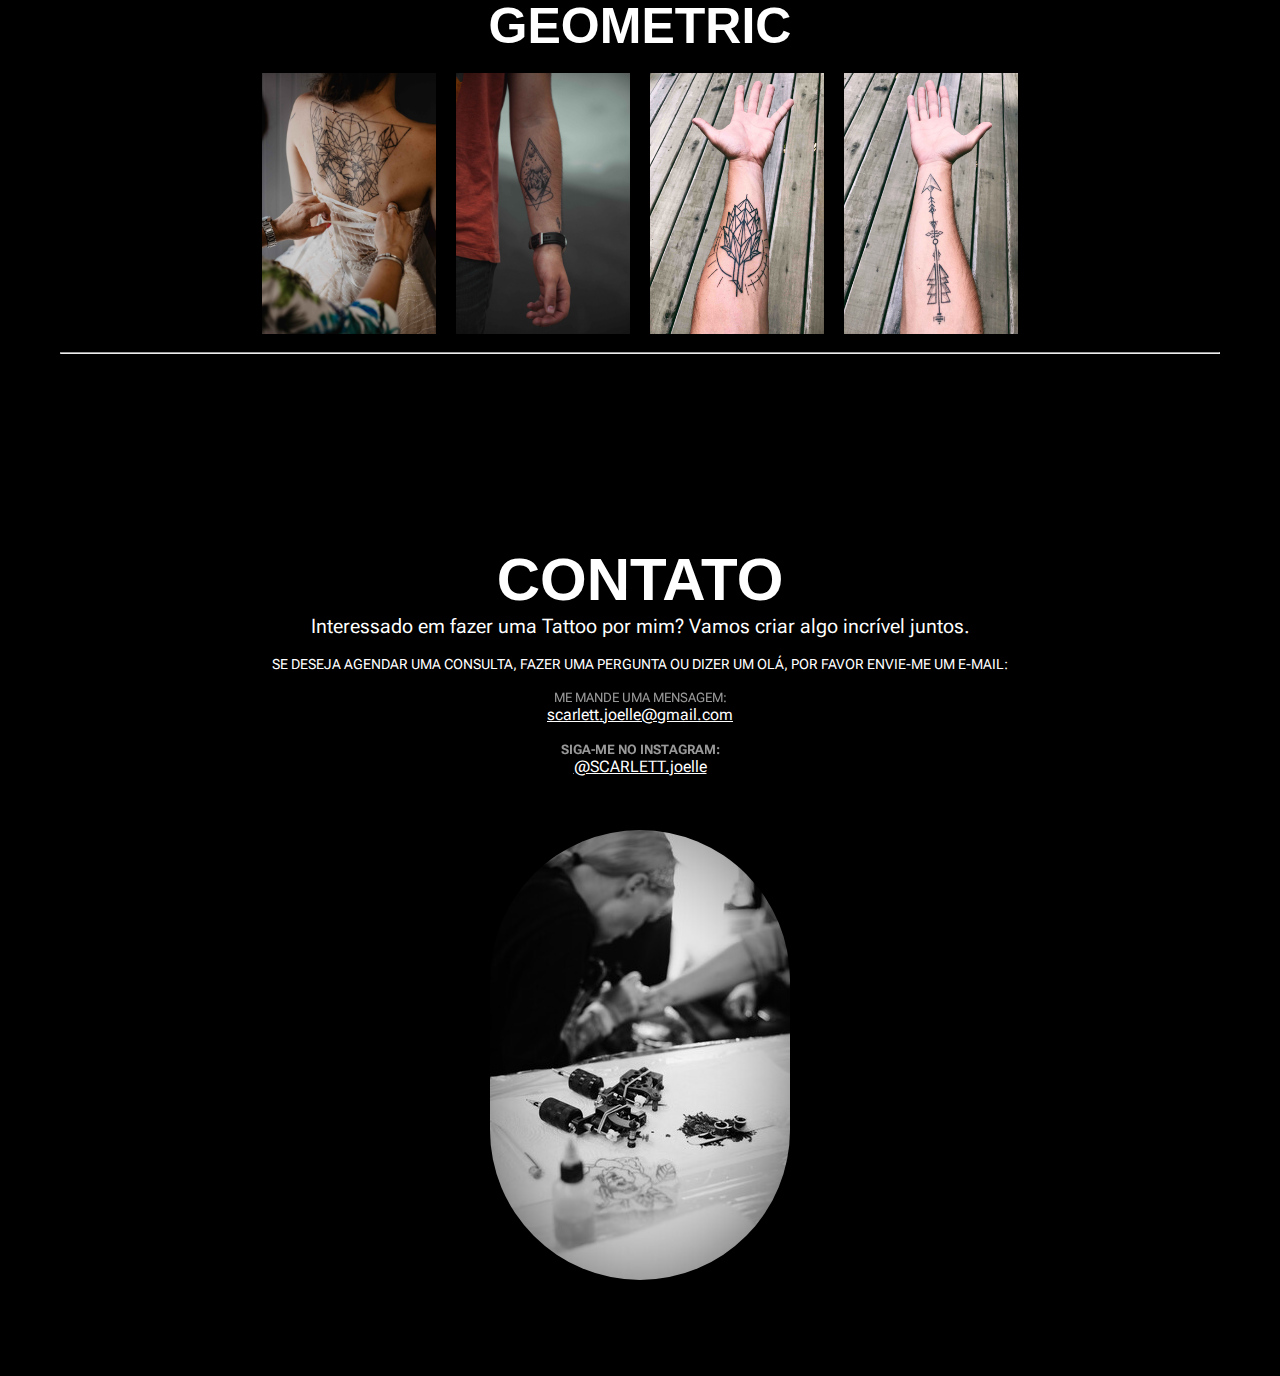
==== commit f668f157: "ok" ====
--- a/index.html
+++ b/index.html
@@ -99,7 +99,7 @@
           <img id="banner" src="assets/images/scott-brayley-IfFhWg6dvDY-unsplash-editado.jpg" alt="studiodetattoo">
         </section>
         <section id="sobre">
-            <h2 id="sob-tit">SOBRE SCARLETT</h2>
+          <h2 id="sob-tit">SOBRE SCARLETT</h2>
           <img id="img-sob" src="assets/images/17_05_2023 20_08_24.png" alt="tattoo">
           <p id="img-desc-sob"><svg height="10px" width="10px" version="1.1" id="Capa_1" xmlns="http://www.w3.org/2000/svg" xmlns:xlink="http://www.w3.org/1999/xlink" viewBox="0 0 451.827 451.827" xml:space="preserve" fill="#000000"><g id="SVGRepo_bgCarrier" stroke-width="0"></g><g id="SVGRepo_tracerCarrier" stroke-linecap="round" stroke-linejoin="round"></g><g id="SVGRepo_iconCarrier"> <g> <g> <path style="fill:#9e9e9e;" d="M225.922,0C101.351,0,0.004,101.347,0.004,225.917s101.347,225.909,225.917,225.909 c124.554,0,225.901-101.347,225.901-225.909C451.823,101.347,350.476,0,225.922,0z"></path> </g> </g> </g></svg> SCARLETT JOELLE</p>
           <br>
@@ -107,6 +107,7 @@
           <br>
           <h3 id="sob-texto-2">INTERESSADO EM FAZER UMA TATTOO?</h3>
           <h3 id="sob-texto-3">ENTRE EM <a id="stc" href="#contato">CONTATO</a> PARA FAZER O AGENDAMENTO</h3>
+        </section>
         <section id="trabahos">
           <b><p id="trab-tit">TRABALHOS ANTERIORES</p></b>
           <p id="trab-sub">Ao longo do tempo, tive a oportunidade de fazer muitas tatuagens incríveis. Aqui estão algumas das minhas favoritas.</p>
